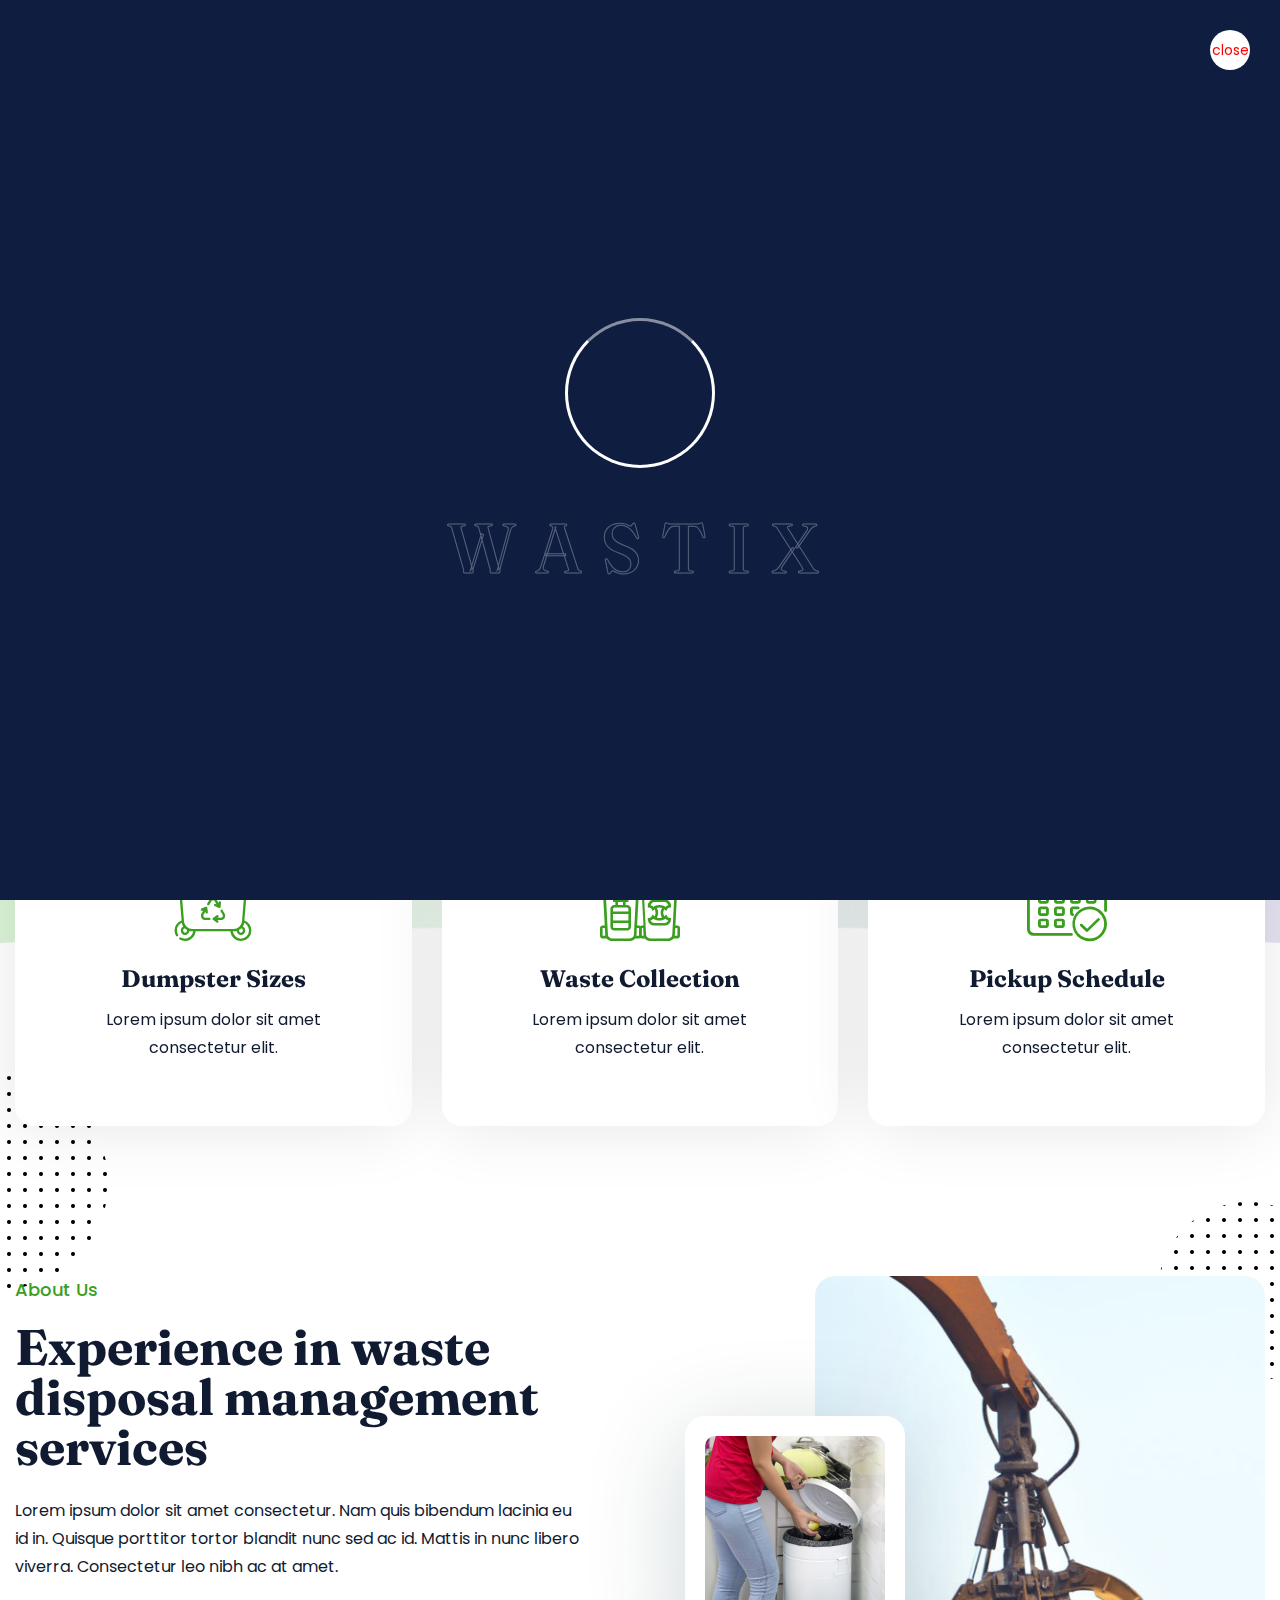
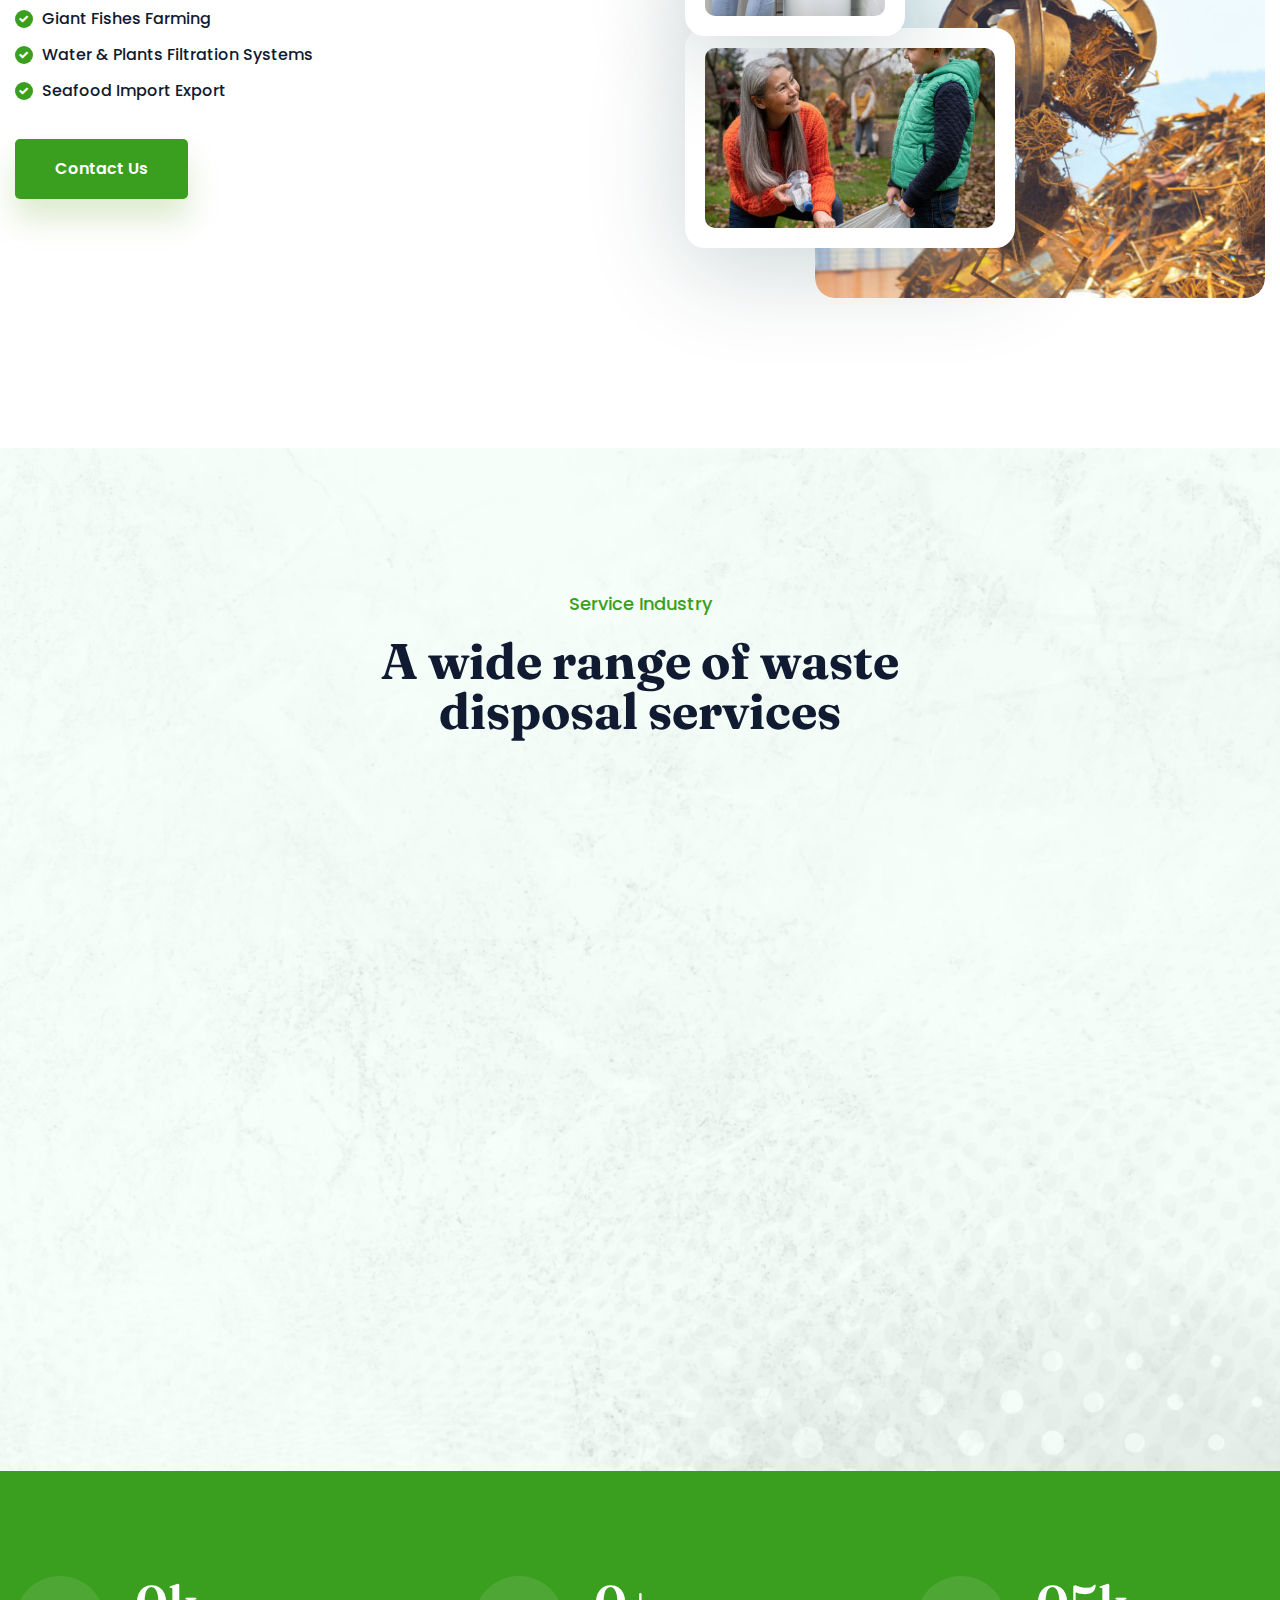
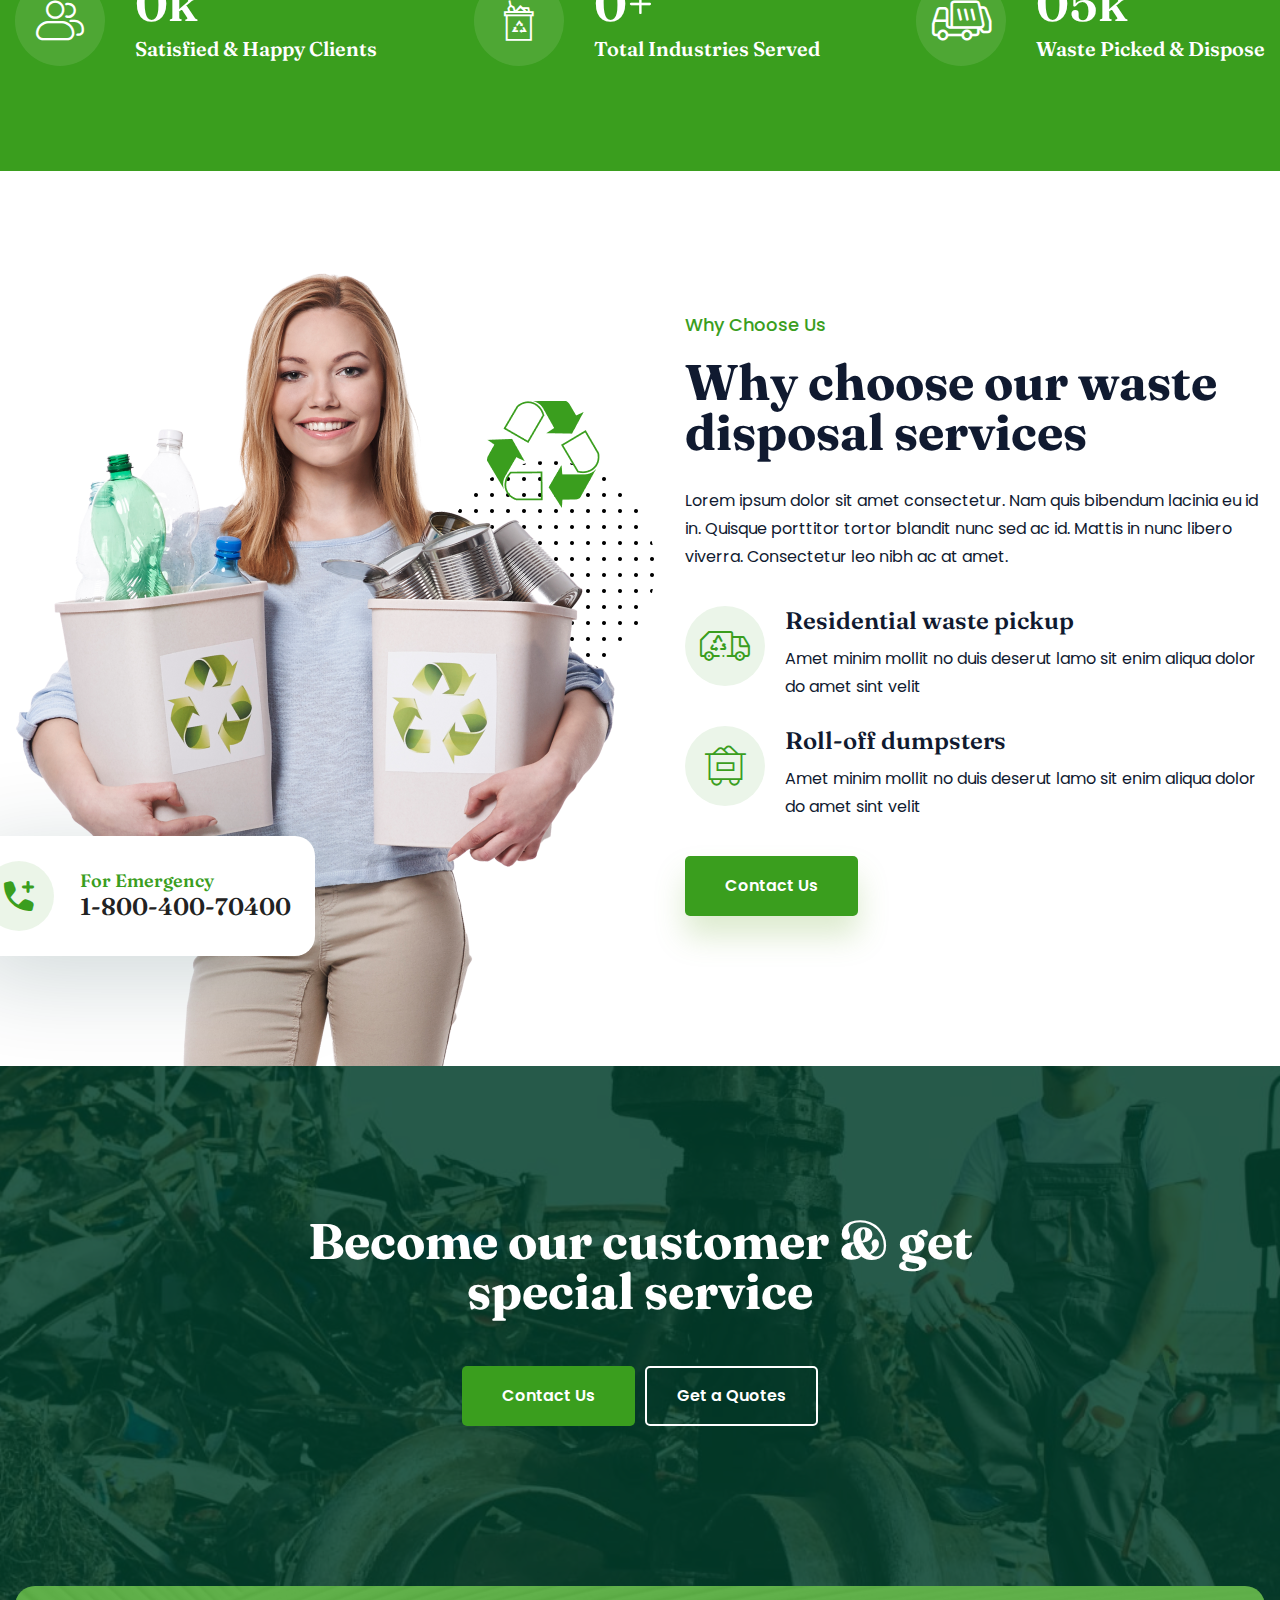
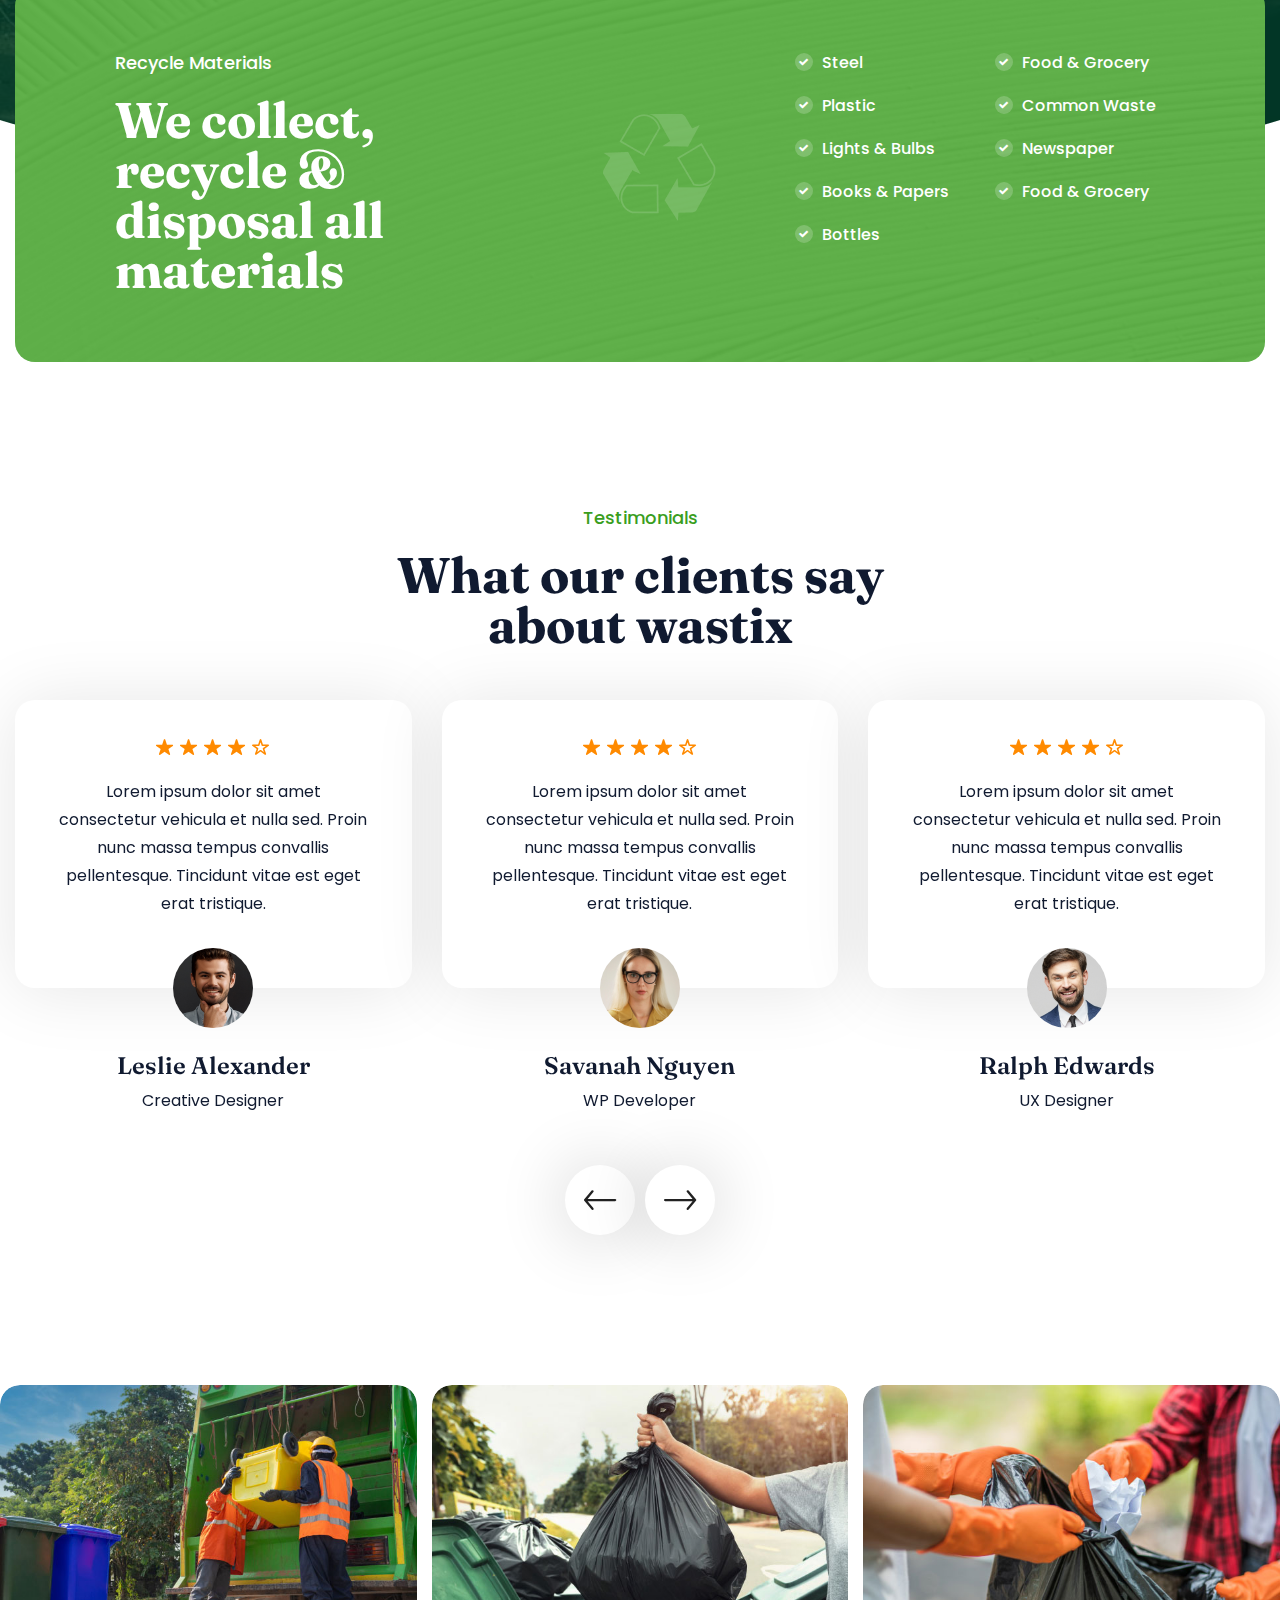
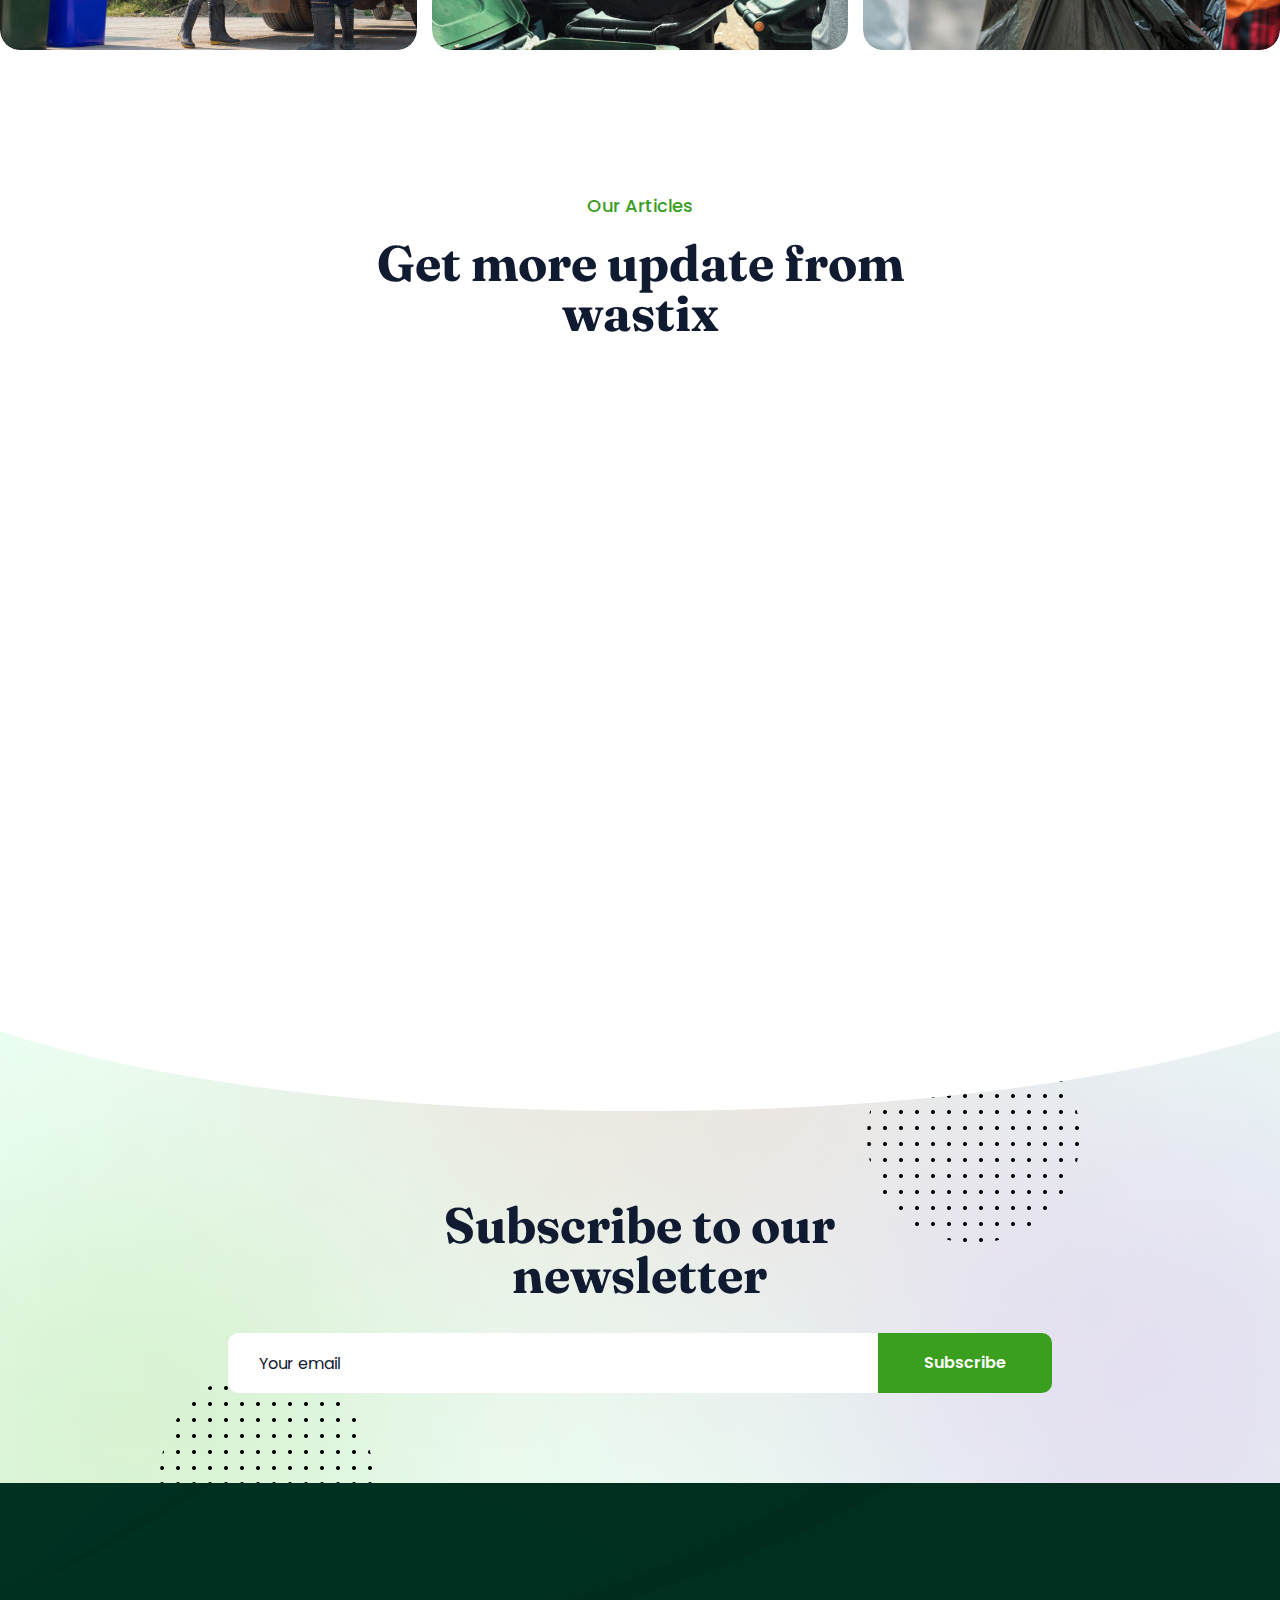
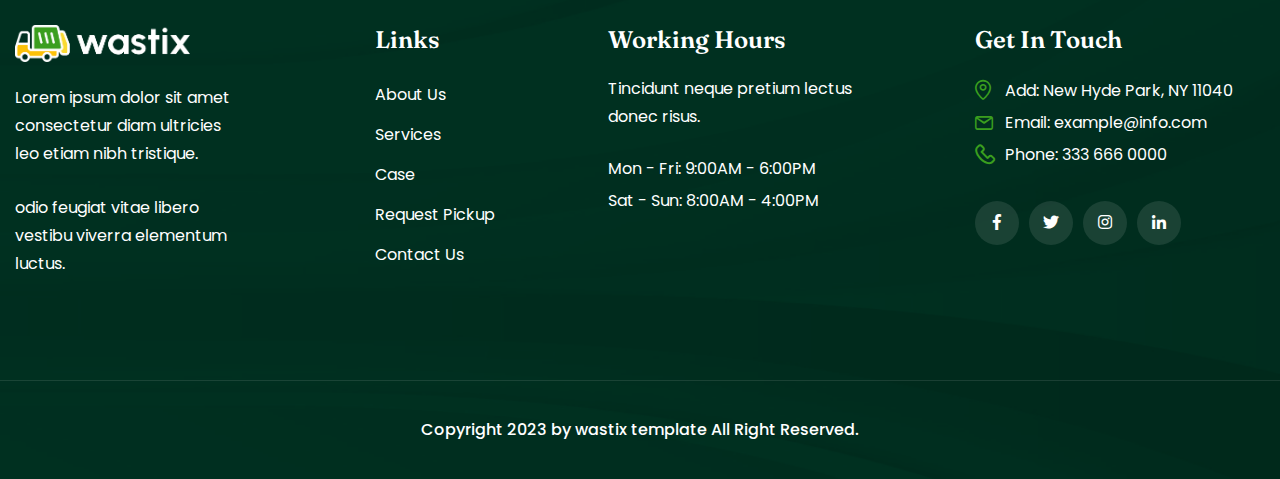
==== index.html @ 206dbb16 "first commit" ====
<!DOCTYPE html><html lang="en"><head>
<meta charset="utf-8">
<meta http-equiv="X-UA-Compatible" content="IE=edge">
<meta name="viewport" content="width=device-width, initial-scale=1.0, maximum-scale=1.0, user-scalable=0">

<title>Wastix - HTML 5 Template Preview</title>

<!-- Fav Icon -->
<link rel="icon" href="favicon.ico" type="image/x-icon">

<!-- Google Fonts -->
<link href="https://fonts.googleapis.com/css2?family=Fraunces:ital,opsz,wght@0,9..144,300;0,9..144,400;0,9..144,500;0,9..144,600;0,9..144,700;0,9..144,800;0,9..144,900;1,9..144,300;1,9..144,400;1,9..144,500;1,9..144,600;1,9..144,700;1,9..144,800;1,9..144,900&amp;display=swap" rel="stylesheet">
<link href="https://fonts.googleapis.com/css2?family=Poppins:ital,wght@0,300;0,400;0,500;0,600;0,700;0,800;0,900;1,300;1,400;1,500;1,600;1,700;1,800;1,900&amp;display=swap" rel="stylesheet">

<!-- Stylesheets -->
<link href="css/font-awesome-all.css" rel="stylesheet">
<link href="css/flaticon.css" rel="stylesheet">
<link href="css/owl.css" rel="stylesheet">
<link href="css/bootstrap.css" rel="stylesheet">
<link href="css/jquery.fancybox.min.css" rel="stylesheet">
<link href="css/animate.css" rel="stylesheet">
<link href="css/nice-select.css" rel="stylesheet">
<link href="css/elpath.css" rel="stylesheet">
<link href="css/theme-color.css" id="jssDefault" rel="stylesheet">
<link href="css/switcher-style.css" rel="stylesheet">
<link href="css/rtl.css" rel="stylesheet">
<link href="css/style.css" rel="stylesheet">
<link href="css/banner.css" rel="stylesheet">
<link href="css/feature.css" rel="stylesheet">
<link href="css/about.css" rel="stylesheet">
<link href="css/service.css" rel="stylesheet">
<link href="css/funfact.css" rel="stylesheet">
<link href="css/chooseus.css" rel="stylesheet">
<link href="css/cta.css" rel="stylesheet">
<link href="css/materials.css" rel="stylesheet">
<link href="css/testimonial.css" rel="stylesheet">
<link href="css/project.css" rel="stylesheet">
<link href="css/news.css" rel="stylesheet">
<link href="css/subscribe.css" rel="stylesheet">
<link href="css/responsive.css" rel="stylesheet">

</head>


<!-- page wrapper -->
<body>

    <div class="boxed_wrapper ltr">


        <!-- preloader -->
        <div class="loader-wrap">
            <div class="preloader">
                <div class="preloader-close">close</div>
                <div id="handle-preloader" class="handle-preloader">
                    <div class="animation-preloader">
                        <div class="spinner"></div>
                        <div class="txt-loading">
                            <span data-text-preloader="w" class="letters-loading">
                                w
                            </span>
                            <span data-text-preloader="a" class="letters-loading">
                                a
                            </span>
                            <span data-text-preloader="s" class="letters-loading">
                                s
                            </span>
                            <span data-text-preloader="t" class="letters-loading">
                                t
                            </span>
                            <span data-text-preloader="i" class="letters-loading">
                                i
                            </span>
                            <span data-text-preloader="x" class="letters-loading">
                                x
                            </span>
                        </div>
                    </div>  
                </div>
            </div>
        </div>
        <!-- preloader end -->


        <!-- page-direction -->
        <div class="page_direction">
            <div class="demo-rtl direction_switch"><button class="rtl">RTL</button></div>
            <div class="demo-ltr direction_switch"><button class="ltr">LTR</button></div>
        </div>
        <!-- page-direction end -->


        <!-- switcher menu -->
        <div class="switcher">
            <div class="switch_btn">
                <button><i class="fas fa-palette"></i></button>
            </div>
            <div class="switch_menu">
                <!-- color changer -->
                <div class="switcher_container">
                    <ul id="styleOptions" title="switch styling">
                        <li>
                            <a href="javascript: void(0)" data-theme="theme-color" class="theme-color"></a>
                        </li>
                        <li>
                            <a href="javascript: void(0)" data-theme="pink" class="pink-color"></a>
                        </li>
                        <li>
                            <a href="javascript: void(0)" data-theme="violet" class="violet-color"></a>
                        </li>
                        <li>
                            <a href="javascript: void(0)" data-theme="crimson" class="crimson-color"></a>
                        </li>
                        <li>
                            <a href="javascript: void(0)" data-theme="orange" class="orange-color"></a>
                        </li>
                    </ul>
                </div> 
            </div>
        </div>
        <!-- end switcher menu -->


        <!--Search Popup-->
        <div id="search-popup" class="search-popup">
            <div class="popup-inner">
                <div class="upper-box clearfix">
                    <figure class="logo-box pull-left"><a href="index.html"><img src="images/logo.png" alt=""></a></figure>
                    <div class="close-search pull-right"><span class="far fa-times"></span></div>
                </div>
                <div class="overlay-layer"></div>
                <div class="auto-container">
                    <div class="search-form">
                        <form method="post" action="index.html">
                            <div class="form-group">
                                <fieldset>
                                    <input type="search" class="form-control" name="search-input" value="" placeholder="Type your keyword and hit" required="">
                                    <button type="submit"><i class="far fa-search"></i></button>
                                </fieldset>
                            </div>
                        </form>
                    </div>
                </div>
            </div>
        </div>


        <!-- main header -->
        <header class="main-header">
            <!-- header-top -->
            <div class="header-top">
                <div class="top-inner">
                    <div class="top-left">
                        <ul class="info-list clearfix">
                            <li><i class="icon-1"></i>Open Hours: <span>Mon-Fri 8:00 am-6:00 pm</span></li>
                            <li><i class="icon-2"></i>Email: <a href="mailto:info@example.com">info@example.com</a></li>
                            <li><i class="icon-3"></i>Address: <span>8302 Preston Rd. Maine 9380</span></li>
                        </ul>
                    </div>
                    <div class="top-right">
                        <div class="login-box"><a href="index.html">Login</a></div>
                        <ul class="social-links clearfix">
                            <li><a href="index.html"><i class="fab fa-facebook-f"></i></a></li>
                            <li><a href="index.html"><i class="fab fa-twitter"></i></a></li>
                            <li><a href="index.html"><i class="fab fa-linkedin-in"></i></a></li>
                        </ul>
                    </div>
                </div>
            </div>
            <!-- header-lower -->
            <div class="header-lower">
                <div class="outer-box">
                    <div class="logo-box">
                        <figure class="logo"><a href="index.html"><img src="images/logo.png" alt=""></a></figure>
                    </div>
                    <div class="menu-area">
                        <!--Mobile Navigation Toggler-->
                        <div class="mobile-nav-toggler">
                            <i class="icon-bar"></i>
                            <i class="icon-bar"></i>
                            <i class="icon-bar"></i>
                        </div>
                        <nav class="main-menu navbar-expand-md navbar-light clearfix">
                            <div class="collapse navbar-collapse show clearfix" id="navbarSupportedContent">
                                <ul class="navigation clearfix">
                                    <li class="current dropdown"><a href="index.html">Home</a>
                                        <ul>
                                            <li><a href="index.html">Home Page One</a></li>
                                            <li><a href="index-2.html">Home Page Two</a></li>
                                            <li><a href="index-3.html">Home Page Three</a></li>
                                            <li><a href="index-onepage.html">OnePage Home</a></li>
                                            <li class="dropdown"><a href="index.html">Header Style</a>
                                                <ul>
                                                    <li><a href="index.html">Header Style 01</a></li>
                                                    <li><a href="index-3.html">Header Style 02</a></li>
                                                </ul>
                                            </li>
                                        </ul>
                                    </li> 
                                    <li class="dropdown"><a href="index.html">Services</a>
                                        <ul>
                                            <li><a href="service.html">Our Services</a></li>
                                            <li><a href="service-details.html">Garbage pickup</a></li>
                                            <li><a href="service-details-2.html">Dumpster rental</a></li>
                                            <li><a href="service-details-3.html">Waste collection</a></li>
                                            <li><a href="service-details-4.html">Recycling service</a></li>
                                            <li><a href="service-details-5.html">Residential service</a></li>
                                            <li><a href="service-details-6.html">Roll-Off dumpster</a></li>
                                        </ul>
                                    </li> 
                                    <li class="dropdown"><a href="index.html">Pages</a>
                                        <ul>
                                            <li class="dropdown"><a href="index.html">Team</a>
                                                <ul>
                                                    <li><a href="team.html">Team Page</a></li>
                                                    <li><a href="team-details.html">Team Details</a></li>
                                                </ul>
                                            </li>
                                            <li><a href="about.html">About Us</a></li>
                                            <li><a href="testimonial.html">Testimonials</a></li>
                                            <li><a href="pricing.html">Pricing Table</a></li>
                                            <li><a href="faq.html">Faq's</a></li>
                                            <li><a href="error.html">Error Page</a></li>
                                        </ul>
                                    </li> 
                                    <li class="dropdown"><a href="index.html">Projects</a>
                                        <ul>
                                            <li><a href="project.html">Project 1</a></li>
                                            <li><a href="project-2.html">Project 2</a></li>
                                            <li><a href="project-details.html">Project Details</a></li>
                                        </ul>
                                    </li>
                                    <li class="dropdown"><a href="index.html">Blog</a>
                                        <ul>
                                            <li><a href="blog.html">Blog Grid</a></li>
                                            <li><a href="blog-2.html">Blog Classic</a></li>
                                            <li><a href="blog-details.html">Blog Details</a></li>
                                        </ul>
                                    </li>  
                                    <li><a href="contact.html">Contact</a></li> 
                                </ul>
                            </div>
                        </nav>
                        <ul class="menu-right-content">
                            <li class="support-box">
                                <i class="icon-4"></i>
                                <a href="tel:2395432170108">(239)-543-217-0108</a>
                            </li>
                            <li class="search-box-outer search-toggler">
                                <i class="icon-5"></i>
                            </li>
                            <li class="btn-box">
                                <a href="index.html" class="theme-btn btn-one"><span>Request A Pickup</span></a>
                            </li>
                        </ul>
                    </div>
                </div>
            </div>

            <!--sticky Header-->
            <div class="sticky-header">
                <div class="outer-container">
                    <div class="outer-box">
                        <div class="logo-box">
                            <figure class="logo"><a href="index.html"><img src="images/logo.png" alt=""></a></figure>
                        </div>
                        <div class="menu-area">
                            <nav class="main-menu clearfix">
                                <!--Keep This Empty / Menu will come through Javascript-->
                            </nav>
                            <ul class="menu-right-content">
                                <li class="support-box">
                                    <i class="icon-4"></i>
                                    <a href="tel:2395432170108">(239)-543-217-0108</a>
                                </li>
                                <li class="search-box-outer search-toggler">
                                    <i class="icon-5"></i>
                                </li>
                                <li class="btn-box">
                                    <a href="index.html" class="theme-btn btn-one"><span>Request A Pickup</span></a>
                                </li>
                            </ul>
                        </div>
                    </div>
                </div>
            </div>
        </header>
        <!-- main-header end -->

        <!-- Mobile Menu  -->
        <div class="mobile-menu">
            <div class="menu-backdrop"></div>
            <div class="close-btn"><i class="fas fa-times"></i></div>
            
            <nav class="menu-box">
                <div class="nav-logo"><a href="index.html"><img src="images/logo-2.png" alt="" title=""></a></div>
                <div class="menu-outer"><!--Here Menu Will Come Automatically Via Javascript / Same Menu as in Header--></div>
                <div class="contact-info">
                    <h4>Contact Info</h4>
                    <ul>
                        <li>Chicago 12, Melborne City, USA</li>
                        <li><a href="tel:+8801682648101">+88 01682648101</a></li>
                        <li><a href="mailto:info@example.com">info@example.com</a></li>
                    </ul>
                </div>
                <div class="social-links">
                    <ul class="clearfix">
                        <li><a href="index.html"><span class="fab fa-twitter"></span></a></li>
                        <li><a href="index.html"><span class="fab fa-facebook-square"></span></a></li>
                        <li><a href="index.html"><span class="fab fa-pinterest-p"></span></a></li>
                        <li><a href="index.html"><span class="fab fa-instagram"></span></a></li>
                        <li><a href="index.html"><span class="fab fa-youtube"></span></a></li>
                    </ul>
                </div>
            </nav>
        </div><!-- End Mobile Menu -->


        <!-- banner-section -->
        <section class="banner-section p_relative">
            <div class="pattern-layer" style="background-image: url(images/shape-1.png);"></div>
            <div class="banner-carousel owl-theme owl-carousel owl-dots-none">
                <div class="slide-item p_relative">
                    <div class="shape">
                        <div class="shape-1" style="background-image: url(images/shape-3.png);"></div>
                        <div class="shape-2 float-bob-y" style="background-image: url(images/shape-4.png);"></div>
                        <div class="shape-3 rotate-me" style="background-image: url(images/shape-5.png);"></div>
                    </div>
                    <div class="auto-container">
                        <div class="row align-items-center">
                            <div class="col-lg-6 col-md-12 col-sm-12 content-column">
                                <div class="content-box p_relative d_block z_5">
                                    <span class="title-text p_relative d_block">Waste Pickup</span>
                                    <h2 class="p_relative d_block">Your waste pickup solutions</h2>
                                    <p class="p_relative d_block">Lorem ipsum dolor sit amet, consectetur adipiscing elit Turpis ridiculus tellus.</p>
                                    <div class="btn-box">
                                        <a href="index.html" class="theme-btn btn-one"><span>Read More</span></a>
                                    </div>
                                </div>
                            </div>
                            <div class="col-lg-6 col-md-12 col-sm-12 image-column">
                                <div class="image-box p_relative">
                                    <div class="image-shape-1" style="background-image: url(images/shape-2.png);"></div>
                                    <figure class="image clearfix"><img src="images/banner-img-1.png" alt=""></figure>
                                </div>
                            </div>
                        </div> 
                    </div>
                </div>
                <div class="slide-item p_relative">
                    <div class="shape">
                        <div class="shape-1" style="background-image: url(images/shape-3.png);"></div>
                        <div class="shape-2 float-bob-y" style="background-image: url(images/shape-4.png);"></div>
                        <div class="shape-3 rotate-me" style="background-image: url(images/shape-5.png);"></div>
                    </div>
                    <div class="auto-container">
                        <div class="row align-items-center">
                            <div class="col-lg-6 col-md-12 col-sm-12 content-column">
                                <div class="content-box p_relative d_block z_5">
                                    <span class="title-text p_relative d_block">Waste Pickup</span>
                                    <h2 class="p_relative d_block">Your waste pickup solutions</h2>
                                    <p class="p_relative d_block">Lorem ipsum dolor sit amet, consectetur adipiscing elit Turpis ridiculus tellus.</p>
                                    <div class="btn-box">
                                        <a href="index.html" class="theme-btn btn-one"><span>Read More</span></a>
                                    </div>
                                </div>
                            </div>
                            <div class="col-lg-6 col-md-12 col-sm-12 image-column">
                                <div class="image-box p_relative">
                                    <div class="image-shape-2" style="background-image: url(images/shape-2.png);"></div>
                                    <figure class="image clearfix"><img src="images/banner-img-2.png" alt=""></figure>
                                </div>
                            </div>
                        </div> 
                    </div>
                </div>
                <div class="slide-item p_relative">
                    <div class="shape">
                        <div class="shape-1" style="background-image: url(images/shape-3.png);"></div>
                        <div class="shape-2 float-bob-y" style="background-image: url(images/shape-4.png);"></div>
                        <div class="shape-3 rotate-me" style="background-image: url(images/shape-5.png);"></div>
                    </div>
                    <div class="auto-container">
                        <div class="row align-items-center">
                            <div class="col-lg-6 col-md-12 col-sm-12 content-column">
                                <div class="content-box p_relative d_block z_5">
                                    <span class="title-text p_relative d_block">Waste Pickup</span>
                                    <h2 class="p_relative d_block">Your waste pickup solutions</h2>
                                    <p class="p_relative d_block">Lorem ipsum dolor sit amet, consectetur adipiscing elit Turpis ridiculus tellus.</p>
                                    <div class="btn-box">
                                        <a href="index.html" class="theme-btn btn-one"><span>Read More</span></a>
                                    </div>
                                </div>
                            </div>
                            <div class="col-lg-6 col-md-12 col-sm-12 image-column">
                                <div class="image-box p_relative">
                                    <div class="image-shape-1" style="background-image: url(images/shape-2.png);"></div>
                                    <figure class="image clearfix"><img src="images/banner-img-1.png" alt=""></figure>
                                </div>
                            </div>
                        </div> 
                    </div>
                </div>
                <div class="slide-item p_relative">
                    <div class="shape">
                        <div class="shape-1" style="background-image: url(images/shape-3.png);"></div>
                        <div class="shape-2 float-bob-y" style="background-image: url(images/shape-4.png);"></div>
                        <div class="shape-3 rotate-me" style="background-image: url(images/shape-5.png);"></div>
                    </div>
                    <div class="auto-container">
                        <div class="row align-items-center">
                            <div class="col-lg-6 col-md-12 col-sm-12 content-column">
                                <div class="content-box p_relative d_block z_5">
                                    <span class="title-text p_relative d_block">Waste Pickup</span>
                                    <h2 class="p_relative d_block">Your waste pickup solutions</h2>
                                    <p class="p_relative d_block">Lorem ipsum dolor sit amet, consectetur adipiscing elit Turpis ridiculus tellus.</p>
                                    <div class="btn-box">
                                        <a href="index.html" class="theme-btn btn-one"><span>Read More</span></a>
                                    </div>
                                </div>
                            </div>
                            <div class="col-lg-6 col-md-12 col-sm-12 image-column">
                                <div class="image-box p_relative">
                                    <div class="image-shape-2" style="background-image: url(images/shape-2.png);"></div>
                                    <figure class="image clearfix"><img src="images/banner-img-2.png" alt=""></figure>
                                </div>
                            </div>
                        </div> 
                    </div>
                </div>
            </div>
        </section>
        <!-- banner-section end -->


        <!-- feature-section -->
        <section class="feature-section centred">
            <div class="auto-container">
                <div class="inner-container">
                    <div class="row clearfix">
                        <div class="col-lg-4 col-md-6 col-sm-12 feature-block">
                            <div class="feature-block-one wow fadeInUp animated" data-wow-delay="00ms" data-wow-duration="1500ms">
                                <div class="inner-box">
                                    <div class="shape" style="background-image: url(images/shape-6.png);"></div>
                                    <div class="icon-box"><i class="icon-8"></i></div>
                                    <h3><a href="index.html">Dumpster Sizes</a></h3>
                                    <p>Lorem ipsum dolor sit amet consectetur elit.</p>
                                </div>
                            </div>
                        </div>
                        <div class="col-lg-4 col-md-6 col-sm-12 feature-block">
                            <div class="feature-block-one wow fadeInUp animated" data-wow-delay="300ms" data-wow-duration="1500ms">
                                <div class="inner-box">
                                    <div class="shape" style="background-image: url(images/shape-6.png);"></div>
                                    <div class="icon-box"><i class="icon-9"></i></div>
                                    <h3><a href="index.html">Waste Collection</a></h3>
                                    <p>Lorem ipsum dolor sit amet consectetur elit.</p>
                                </div>
                            </div>
                        </div>
                        <div class="col-lg-4 col-md-6 col-sm-12 feature-block">
                            <div class="feature-block-one wow fadeInUp animated" data-wow-delay="600ms" data-wow-duration="1500ms">
                                <div class="inner-box">
                                    <div class="shape" style="background-image: url(images/shape-6.png);"></div>
                                    <div class="icon-box"><i class="icon-10"></i></div>
                                    <h3><a href="index.html">Pickup Schedule</a></h3>
                                    <p>Lorem ipsum dolor sit amet consectetur elit.</p>
                                </div>
                            </div>
                        </div>
                    </div>
                </div>
            </div>
        </section>
        <!-- feature-section end -->


        <!-- about-section -->
        <section class="about-section">
            <div class="pattern-layer" style="background-image: url(images/shape-2.png);"></div>
            <div class="auto-container">
                <div class="row clearfix">
                    <div class="col-lg-6 col-md-12 col-sm-12 content-column">
                        <div class="content_block_one">
                            <div class="content-box mr_40">
                                <div class="sec-title mb_25">
                                    <span class="sub-title">About Us</span>
                                    <h2>Experience in waste disposal management services</h2>
                                </div>
                                <p>Lorem ipsum dolor sit amet consectetur. Nam quis bibendum lacinia eu id in. Quisque porttitor tortor blandit nunc sed ac id. Mattis in nunc libero viverra. Consectetur leo nibh ac at amet.</p>
                                <ul class="list-style-one mb_35 clearfix">
                                    <li>Giant Fishes Farming</li>
                                    <li>Water &amp; Plants Filtration Systems</li>
                                    <li>Seafood Import Export</li>
                                </ul>
                                <div class="btn-box">
                                    <a href="contact.html" class="theme-btn btn-one shadow"><span>Contact Us</span></a>
                                </div>
                            </div>
                        </div>
                    </div>
                    <div class="col-lg-6 col-md-12 col-sm-12 image-column">
                        <div class="image_block_one">
                            <div class="image-box pl_130 ml_30">
                                <div class="image-shape"><img src="images/shape-3.png" alt=""></div>
                                <figure class="image image-1"><img src="images/about-1.jpg" alt=""></figure>
                                <figure class="image image-2"><img src="images/about-2.jpg" alt=""></figure>
                                <figure class="image image-3"><img src="images/about-3.jpg" alt=""></figure>
                            </div>
                        </div>
                    </div>
                </div>
            </div>
        </section>
        <!-- about-section end -->


        <!-- service-section -->
        <section class="service-section sec-pad centred bg-color-1">
            <div class="pattern-layer" style="background-image: url(images/shape-7.png);"></div>
            <div class="auto-container">
                <div class="sec-title mb_50">
                    <span class="sub-title">Service Industry</span>
                    <h2>A wide range of waste <br>disposal services</h2>
                </div>
                <div class="row clearfix">
                    <div class="col-lg-4 col-md-6 col-sm-12 service-block">
                        <div class="service-block-one mb_35 wow fadeInUp animated" data-wow-delay="00ms" data-wow-duration="1500ms">
                            <div class="inner-box">
                                <figure class="image-box"><a href="service-details.html"><img src="images/service-1.jpg" alt=""></a></figure>
                                <div class="lower-content">
                                    <div class="icon-box">
                                        <div class="icon-bg" style="background-image: url(images/icon-bg-1.png);"></div>
                                        <div class="icon"><i class="icon-12"></i></div>
                                    </div>
                                    <h3><a href="service-details.html">Garbage Pickup</a></h3>
                                    <p>Lorem ipsum dolor sit amet consectur Dolor nunc tincidun tempor dignisime faucibus molestie.</p>
                                    <div class="link">
                                        <a href="service-details.html"><i class="icon-7"></i></a>
                                    </div>
                                </div>
                            </div>
                        </div>
                    </div>
                    <div class="col-lg-4 col-md-6 col-sm-12 service-block">
                        <div class="service-block-one mb_35 wow fadeInUp animated" data-wow-delay="300ms" data-wow-duration="1500ms">
                            <div class="inner-box">
                                <figure class="image-box"><a href="service-details-2.html"><img src="images/service-2.jpg" alt=""></a></figure>
                                <div class="lower-content">
                                    <div class="icon-box">
                                        <div class="icon-bg" style="background-image: url(images/icon-bg-1.png);"></div>
                                        <div class="icon"><i class="icon-13"></i></div>
                                    </div>
                                    <h3><a href="service-details-2.html">Dumpster Rental</a></h3>
                                    <p>Lorem ipsum dolor sit amet consectur Dolor nunc tincidun tempor dignisime faucibus molestie.</p>
                                    <div class="link">
                                        <a href="service-details-2.html"><i class="icon-7"></i></a>
                                    </div>
                                </div>
                            </div>
                        </div>
                    </div>
                    <div class="col-lg-4 col-md-6 col-sm-12 service-block">
                        <div class="service-block-one mb_35 wow fadeInUp animated" data-wow-delay="600ms" data-wow-duration="1500ms">
                            <div class="inner-box">
                                <figure class="image-box"><a href="service-details-3.html"><img src="images/service-3.jpg" alt=""></a></figure>
                                <div class="lower-content">
                                    <div class="icon-box">
                                        <div class="icon-bg" style="background-image: url(images/icon-bg-1.png);"></div>
                                        <div class="icon"><i class="icon-14"></i></div>
                                    </div>
                                    <h3><a href="service-details-3.html">Waste Collection</a></h3>
                                    <p>Lorem ipsum dolor sit amet consectur Dolor nunc tincidun tempor dignisime faucibus molestie.</p>
                                    <div class="link">
                                        <a href="service-details-3.html"><i class="icon-7"></i></a>
                                    </div>
                                </div>
                            </div>
                        </div>
                    </div>
                </div>
            </div>
        </section>
        <!-- service-section end -->


        <!-- funfact-section -->
        <section class="funfact-section">
            <div class="auto-container">
                <div class="inner-container">
                    <div class="funfact-block-one">
                        <div class="inner-box">
                            <div class="icon-box"><i class="icon-15"></i></div>
                            <div class="count-outer count-box">
                                <span class="count-text" data-speed="1500" data-stop="20">0</span><span>k</span>
                            </div>
                            <h4>Satisfied &amp; Happy Clients</h4>
                        </div>
                    </div>
                    <div class="funfact-block-one">
                        <div class="inner-box">
                            <div class="icon-box"><i class="icon-16"></i></div>
                            <div class="count-outer count-box">
                                <span class="count-text" data-speed="1500" data-stop="80">0</span><span>+</span>
                            </div>
                            <h4>Total Industries Served</h4>
                        </div>
                    </div>
                    <div class="funfact-block-one">
                        <div class="inner-box">
                            <div class="icon-box"><i class="icon-17"></i></div>
                            <div class="count-outer count-box">
                                <span class="count-text" data-speed="1500" data-stop="20">0</span><span>5k</span>
                            </div>
                            <h4>Waste Picked &amp; Dispose</h4>
                        </div>
                    </div>
                </div>
            </div>
        </section>
        <!-- funfact-section end -->


        <!-- chooseus-section -->
        <section class="chooseus-section pt_100">
            <div class="auto-container">
                <div class="row clearfix">
                    <div class="col-lg-6 col-md-12 col-sm-12 image-column">
                        <div class="image_block_two">
                            <div class="image-box">
                                <figure class="image"><img src="images/chooseus-1.png" alt=""></figure>
                                <div class="support-box">
                                    <div class="icon-box"><i class="icon-18"></i></div>
                                    <h5>For Emergency</h5>
                                    <h3><a href="tel:180040070400">1-800-400-70400</a></h3>
                                </div>
                                <div class="image-shape">
                                    <div class="shape-1" style="background-image: url(images/shape-2.png);"></div>
                                    <div class="shape-2 rotate-me" style="background-image: url(images/shape-8.png);"></div>
                                </div>
                            </div>
                        </div>
                    </div>
                    <div class="col-lg-6 col-md-12 col-sm-12 content-column">
                        <div class="content_block_two">
                            <div class="content-box pt_40 pb_150 ml_30">
                                <div class="sec-title mb_30">
                                    <span class="sub-title">Why Choose Us</span>
                                    <h2>Why choose our waste disposal services</h2>
                                </div>
                                <div class="text-box mb_35">
                                    <p>Lorem ipsum dolor sit amet consectetur. Nam quis bibendum lacinia eu id in. Quisque porttitor tortor blandit nunc sed ac id. Mattis in nunc libero viverra. Consectetur leo nibh ac at amet.</p>
                                </div>
                                <div class="inner-box mb_35">
                                    <div class="single-item">
                                        <div class="icon-box"><i class="icon-19"></i></div>
                                        <h3>Residential waste pickup</h3>
                                        <p>Amet minim mollit no duis deserut lamo sit enim aliqua dolor do amet sint velit</p>
                                    </div>
                                    <div class="single-item">
                                        <div class="icon-box"><i class="icon-20"></i></div>
                                        <h3>Roll-off dumpsters</h3>
                                        <p>Amet minim mollit no duis deserut lamo sit enim aliqua dolor do amet sint velit</p>
                                    </div>
                                </div>
                                <div class="btn-box">
                                    <a href="contact.html" class="theme-btn btn-one shadow"><span>Contact Us</span></a>
                                </div>
                            </div>
                        </div>
                    </div>
                </div>
            </div>
        </section>
        <!-- chooseus-section end -->


        <!-- cta-section -->
        <section class="cta-section centred p_relative">
            <div class="bg-layer parallax-bg" data-parallax="{" y":="" 100}"="" style="background-image: url(images/cta-bg.jpg);"></div>
            <div class="pattern-layer" style="background-image: url(images/shape-11.png);"></div>
            <div class="auto-container">
                <div class="inner-box">
                    <h2>Become our customer &amp; get <br>special service</h2>
                    <div class="btn-box">
                        <a href="contact.html" class="theme-btn btn-one"><span>Contact Us</span></a>
                        <a href="index.html" class="theme-btn btn-two"><span>Get a Quotes</span></a>
                    </div>
                </div>
            </div>
        </section>
        <!-- cta-section end -->


        <!-- materials-section -->
        <section class="materials-section">
            <div class="auto-container">
                <div class="inner-container">
                    <div class="shape">
                        <div class="shape-1" style="background-image: url(images/shape-9.png);"></div>
                        <div class="shape-2 rotate-me" style="background-image: url(images/shape-10.png);"></div>
                    </div>
                    <div class="row clearfix">
                        <div class="col-lg-6 col-md-12 col-sm-12 title-column">
                            <div class="sec-title light pr_90">
                                <span class="sub-title">Recycle Materials</span>
                                <h2>We collect, recycle &amp; disposal all materials</h2>
                            </div>
                        </div>
                        <div class="col-lg-6 col-md-12 col-sm-12 list-column">
                            <div class="list-inner pl_140">
                                <div class="row clearfix">
                                    <div class="col-lg-6 col-md-6 col-sm-12">
                                        <ul class="list-style-one clearfix">
                                            <li>Steel</li>
                                            <li>Plastic</li>
                                            <li>Lights &amp; Bulbs</li>
                                            <li>Books &amp; Papers</li>
                                            <li>Bottles</li>
                                        </ul>
                                    </div>
                                    <div class="col-lg-6 col-md-6 col-sm-12">
                                        <ul class="list-style-one clearfix">
                                            <li>Food &amp; Grocery</li>
                                            <li>Common Waste</li>
                                            <li>Newspaper</li>
                                            <li>Food &amp; Grocery</li>
                                        </ul>
                                    </div>
                                </div>
                            </div>
                        </div>
                    </div>
                </div>
            </div>
        </section>
        <!-- materials-section end -->


        <!-- testimonial-section -->
        <section class="testimonial-section centred sec-pad">
            <div class="auto-container">
                <div class="sec-title mb_50">
                    <span class="sub-title">Testimonials</span>
                    <h2>What our clients say <br>about wastix</h2>
                </div>
                <div class="three-item-carousel owl-carousel owl-theme owl-dots-none nav-style-one">
                    <div class="testimonial-block-one">
                        <div class="inner-box">
                            <div class="text-box">
                                <ul class="rating clearfix">
                                    <li><i class="icon-21"></i></li>
                                    <li><i class="icon-21"></i></li>
                                    <li><i class="icon-21"></i></li>
                                    <li><i class="icon-21"></i></li>
                                    <li><i class="icon-22"></i></li>
                                </ul>
                                <p>Lorem ipsum dolor sit amet consectetur vehicula et nulla sed. Proin nunc massa tempus convallis pellentesque. Tincidunt vitae est eget erat tristique.</p>
                                <figure class="thumb-box"><img src="images/testimonial-1.png" alt=""></figure>
                            </div>
                            <div class="author-box">
                                <h3>Leslie Alexander</h3>
                                <span class="designation">Creative Designer</span>
                            </div>
                        </div>
                    </div>
                    <div class="testimonial-block-one">
                        <div class="inner-box">
                            <div class="text-box">
                                <ul class="rating clearfix">
                                    <li><i class="icon-21"></i></li>
                                    <li><i class="icon-21"></i></li>
                                    <li><i class="icon-21"></i></li>
                                    <li><i class="icon-21"></i></li>
                                    <li><i class="icon-22"></i></li>
                                </ul>
                                <p>Lorem ipsum dolor sit amet consectetur vehicula et nulla sed. Proin nunc massa tempus convallis pellentesque. Tincidunt vitae est eget erat tristique.</p>
                                <figure class="thumb-box"><img src="images/testimonial-2.png" alt=""></figure>
                            </div>
                            <div class="author-box">
                                <h3>Savanah Nguyen</h3>
                                <span class="designation">WP Developer</span>
                            </div>
                        </div>
                    </div>
                    <div class="testimonial-block-one">
                        <div class="inner-box">
                            <div class="text-box">
                                <ul class="rating clearfix">
                                    <li><i class="icon-21"></i></li>
                                    <li><i class="icon-21"></i></li>
                                    <li><i class="icon-21"></i></li>
                                    <li><i class="icon-21"></i></li>
                                    <li><i class="icon-22"></i></li>
                                </ul>
                                <p>Lorem ipsum dolor sit amet consectetur vehicula et nulla sed. Proin nunc massa tempus convallis pellentesque. Tincidunt vitae est eget erat tristique.</p>
                                <figure class="thumb-box"><img src="images/testimonial-3.png" alt=""></figure>
                            </div>
                            <div class="author-box">
                                <h3>Ralph Edwards</h3>
                                <span class="designation">UX Designer</span>
                            </div>
                        </div>
                    </div>
                </div>
            </div>
        </section>
        <!-- testimonial-section end -->


        <!-- project-section -->
        <section class="project-section">
            <div class="outer-container">
                <div class="project-carousel owl-carousel owl-theme owl-dots-none owl-nav-none">
                    <div class="project-block-one">
                        <div class="inner-box">
                            <figure class="image-box"><img src="images/project-1.jpg" alt=""></figure>
                            <div class="content-box">
                                <div class="view-btn"><a href="assets/images/project/project-1.jpg" class="lightbox-image" data-fancybox="gallery"><i class="icon-23"></i></a></div>
                                <div class="text-box">
                                    <p>Waste Pickup</p>
                                    <h3><a href="project-details.html">Garbage pickup</a></h3>
                                </div>
                            </div>
                        </div>
                    </div>
                    <div class="project-block-one">
                        <div class="inner-box">
                            <figure class="image-box"><img src="images/project-2.jpg" alt=""></figure>
                            <div class="content-box">
                                <div class="view-btn"><a href="assets/images/project/project-2.jpg" class="lightbox-image" data-fancybox="gallery"><i class="icon-23"></i></a></div>
                                <div class="text-box">
                                    <p>Waste Pickup</p>
                                    <h3><a href="project-details.html">Grocery waste removal</a></h3>
                                </div>
                            </div>
                        </div>
                    </div>
                    <div class="project-block-one">
                        <div class="inner-box">
                            <figure class="image-box"><img src="images/project-3.jpg" alt=""></figure>
                            <div class="content-box">
                                <div class="view-btn"><a href="assets/images/project/project-3.jpg" class="lightbox-image" data-fancybox="gallery"><i class="icon-23"></i></a></div>
                                <div class="text-box">
                                    <p>Waste Pickup</p>
                                    <h3><a href="project-details.html">Waste collection</a></h3>
                                </div>
                            </div>
                        </div>
                    </div>
                </div>
            </div>
        </section>
        <!-- project-section end -->


        <!-- news-section -->
        <section class="news-section sec-pad">
            <div class="auto-container">
                <div class="sec-title mb_50 centred">
                    <span class="sub-title">Our Articles</span>
                    <h2>Get more update from <br>wastix</h2>
                </div>
                <div class="row clearfix">
                    <div class="col-lg-4 col-md-6 col-sm-12 news-block">
                        <div class="news-block-one wow fadeInUp animated" data-wow-delay="00ms" data-wow-duration="1500ms">
                            <div class="inner-box">
                                <div class="image-box">
                                    <figure class="image"><a href="blog-details.html"><img src="images/news-1.jpg" alt=""></a></figure>
                                    <div class="post-date"><h3>06 Dec</h3></div>
                                </div>
                                <div class="lower-content">
                                    <ul class="post-info mb_6 clearfix">
                                        <li><i class="icon-24"></i><a href="blog-details.html">Admin</a></li>
                                        <li><i class="icon-25"></i>0 Comnt</li>
                                    </ul>
                                    <h3><a href="blog-details.html">Largest solid waste management company</a></h3>
                                    <p>Lorem ipsum dolor sit amet consectetur. Aliquet amet elementum.</p>
                                    <div class="link"><a href="blog-details.html"><i class="icon-26"></i></a></div>
                                </div>
                            </div>
                        </div>
                    </div>
                    <div class="col-lg-4 col-md-6 col-sm-12 news-block">
                        <div class="news-block-one wow fadeInUp animated" data-wow-delay="300ms" data-wow-duration="1500ms">
                            <div class="inner-box">
                                <div class="image-box">
                                    <figure class="image"><a href="blog-details.html"><img src="images/news-2.jpg" alt=""></a></figure>
                                    <div class="post-date"><h3>05 Dec</h3></div>
                                </div>
                                <div class="lower-content">
                                    <ul class="post-info mb_6 clearfix">
                                        <li><i class="icon-24"></i><a href="blog-details.html">Admin</a></li>
                                        <li><i class="icon-25"></i>4 Comnt</li>
                                    </ul>
                                    <h3><a href="blog-details.html">Approved wastix disposal facility expands capacity</a></h3>
                                    <p>Lorem ipsum dolor sit amet consectetur. Aliquet amet elementum.</p>
                                    <div class="link"><a href="blog-details.html"><i class="icon-26"></i></a></div>
                                </div>
                            </div>
                        </div>
                    </div>
                    <div class="col-lg-4 col-md-6 col-sm-12 news-block">
                        <div class="news-block-one wow fadeInUp animated" data-wow-delay="600ms" data-wow-duration="1500ms">
                            <div class="inner-box">
                                <div class="image-box">
                                    <figure class="image"><a href="blog-details.html"><img src="images/news-3.jpg" alt=""></a></figure>
                                    <div class="post-date"><h3>04 Dec</h3></div>
                                </div>
                                <div class="lower-content">
                                    <ul class="post-info mb_6 clearfix">
                                        <li><i class="icon-24"></i><a href="blog-details.html">Admin</a></li>
                                        <li><i class="icon-25"></i>6 Comnt</li>
                                    </ul>
                                    <h3><a href="blog-details.html">Waste management container or bin for my home?</a></h3>
                                    <p>Lorem ipsum dolor sit amet consectetur. Aliquet amet elementum.</p>
                                    <div class="link"><a href="blog-details.html"><i class="icon-26"></i></a></div>
                                </div>
                            </div>
                        </div>
                    </div>
                </div>
            </div>
        </section>
        <!-- news-section -->


        <!-- subscribe-section -->
        <section class="subscribe-section">
            <div class="pattern-layer">
                <div class="pattern-1" style="background-image: url(images/shape-27.png);"></div>
                <div class="pattern-2" style="background-image: url(images/shape-2.png);"></div>
                <div class="pattern-3" style="background-image: url(images/shape-2.png);"></div>
                <div class="pattern-4" style="background-image: url(images/shape-28.png);"></div>
            </div>
            <div class="auto-container">
                <div class="row clearfix">
                    <div class="col-xl-8 col-lg-12 col-md-12 offset-xl-2 content-column">
                        <div class="content-box">
                            <h2>Subscribe to our <br>newsletter</h2>
                            <div class="form-inner">
                                <form method="post" action="contact.html">
                                    <div class="form-group">
                                        <input type="email" name="email" placeholder="Your email" required="">
                                        <button type="submit">Subscribe</button>
                                    </div>
                                </form>
                            </div>
                        </div>
                    </div>
                </div>
            </div>
        </section>
        <!-- subscribe-section end -->


        <!-- main-footer -->
        <footer class="main-footer">
            <div class="pattern-layer" style="background-image: url(images/shape-13.png);"></div>
            <div class="footer-top">
                <div class="auto-container">
                    <div class="row clearfix">
                        <div class="col-lg-3 col-md-6 col-sm-12 footer-column">
                            <div class="footer-widget logo-widget mr_60">
                                <figure class="footer-logo"><a href="index.html"><img src="images/logo-2.png" alt=""></a></figure>
                                <div class="text-box">
                                    <p>Lorem ipsum dolor sit amet consectetur diam ultricies leo etiam nibh tristique.</p>
                                    <p>odio feugiat vitae libero vestibu viverra elementum luctus.</p>
                                </div>
                            </div>
                        </div>
                        <div class="col-lg-2 col-md-6 col-sm-12 footer-column">
                            <div class="footer-widget links-widget ml_40">
                                <div class="widget-title">
                                    <h3>Links</h3>
                                </div>
                                <div class="widget-content">
                                    <ul class="links-list clearfix">
                                        <li><a href="index.html">About Us</a></li>
                                        <li><a href="index.html">Services</a></li>
                                        <li><a href="index.html">Case</a></li>
                                        <li><a href="index.html">Request Pickup</a></li>
                                        <li><a href="index.html">Contact Us</a></li>
                                    </ul>
                                </div>
                            </div>
                        </div>
                        <div class="col-lg-4 col-md-6 col-sm-12 footer-column">
                            <div class="footer-widget schedule-widget ml_60 mr_70">
                                <div class="widget-title">
                                    <h3>Working Hours</h3>
                                </div>
                                <div class="widget-content">
                                    <p>Tincidunt neque pretium lectus donec risus.</p>
                                    <ul class="schedule-list clearfix">
                                        <li>Mon - Fri: 9:00AM - 6:00PM</li>
                                        <li>Sat - Sun: 8:00AM - 4:00PM</li>
                                    </ul>
                                </div>
                            </div>
                        </div>
                        <div class="col-lg-3 col-md-6 col-sm-12 footer-column">
                            <div class="footer-widget contact-widget">
                                <div class="widget-title">
                                    <h3>Get In Touch</h3>
                                </div>
                                <div class="widget-content">
                                    <ul class="info-list mb_30 clearfix">
                                        <li><i class="icon-3"></i>Add:  New Hyde Park, NY 11040</li>
                                        <li><i class="icon-2"></i>Email:  <a href="mailto:example@info.com">example@info.com</a></li>
                                        <li><i class="icon-4"></i>Phone:  <a href="tel:3336660000">333 666 0000</a></li>
                                    </ul>
                                    <ul class="social-links clearfix">
                                        <li><a href="index-3.html"><i class="fab fa-facebook-f"></i></a></li>
                                        <li><a href="index-3.html"><i class="fab fa-twitter"></i></a></li>
                                        <li><a href="index-3.html"><i class="fab fa-instagram"></i></a></li>
                                        <li><a href="index-3.html"><i class="fab fa-linkedin-in"></i></a></li>
                                    </ul>
                                </div>
                            </div>
                        </div>
                    </div>
                </div>
            </div>
            <div class="footer-bottom centred">
                <div class="auto-container">
                    <div class="copyright">
                        <p>Copyright 2023 by <a href="index.html">wastix</a> template All Right Reserved.</p>
                    </div>
                </div>
            </div>
        </footer>
        <!-- main-footer -->



        <!--Scroll to top-->
        <div class="scroll-to-top">
            <div>
                <div class="scroll-top-inner">
                    <div class="scroll-bar">
                        <div class="bar-inner"></div>
                    </div>
                    <div class="scroll-bar-text">Go To Top</div>
                </div>
            </div>
        </div>
        <!-- Scroll to top end -->
        
    </div>


    <!-- jequery plugins -->
    <script src="js/jquery.js"></script>
    <script src="js/bootstrap.min.js"></script>
    <script src="js/owl.js"></script>
    <script src="js/wow.js"></script>
    <script src="js/validation.js"></script>
    <script src="js/jquery.fancybox.js"></script>
    <script src="js/appear.js"></script>
    <script src="js/isotope.js"></script>
    <script src="js/parallax-scroll.js"></script>
    <script src="js/jquery.nice-select.min.js"></script>
    <script src="js/jQuery.style.switcher.min.js"></script>

    <!-- main-js -->
    <script src="js/script.js"></script>



</body><!-- End of .page_wrapper --></html>
---- css/flaticon.css ----
@font-face {
  font-family: 'icomoon';
  src:  url('../fonts/icomoon.eot');
  src:  url('../fonts/icomoon.eot#iefix') format('embedded-opentype'),
    url('../fonts/icomoon.ttf') format('truetype'),
    url('../fonts/icomoon.woff') format('woff'),
    url('../images/icomoon.svg#icomoon') format('svg');
  font-weight: normal;
  font-style: normal;
  font-display: block;
}

[class^="icon-"], [class*=" icon-"] {
  /* use !important to prevent issues with browser extensions that change fonts */
  font-family: 'icomoon' !important;
  speak: never;
  font-style: normal;
  font-weight: normal;
  font-variant: normal;
  text-transform: none;
  line-height: 1;

  /* Better Font Rendering =========== */
  -webkit-font-smoothing: antialiased;
  -moz-osx-font-smoothing: grayscale;
}

.icon-1:before {
  content: "\e900";
}
.icon-2:before {
  content: "\e901";
}
.icon-3:before {
  content: "\e902";
}
.icon-4:before {
  content: "\e903";
}
.icon-5:before {
  content: "\e904";
}
.icon-6:before {
  content: "\e905";
}
.icon-7:before {
  content: "\e906";
}
.icon-8:before {
  content: "\e907";
}
.icon-9:before {
  content: "\e908";
}
.icon-10:before {
  content: "\e909";
}
.icon-11:before {
  content: "\e90a";
}
.icon-12:before {
  content: "\e90b";
}
.icon-13:before {
  content: "\e90c";
}
.icon-14:before {
  content: "\e90d";
}
.icon-15:before {
  content: "\e90e";
}
.icon-16:before {
  content: "\e90f";
}
.icon-17:before {
  content: "\e910";
}
.icon-18:before {
  content: "\e911";
}
.icon-19:before {
  content: "\e912";
}
.icon-20:before {
  content: "\e913";
}
.icon-21:before {
  content: "\e914";
}
.icon-22:before {
  content: "\e915";
}
.icon-23:before {
  content: "\e916";
}
.icon-24:before {
  content: "\e917";
}
.icon-25:before {
  content: "\e918";
}
.icon-26:before {
  content: "\e919";
}
.icon-27:before {
  content: "\e91a";
}
.icon-28:before {
  content: "\e91b";
}
.icon-29:before {
  content: "\e91c";
}
.icon-30:before {
  content: "\e91d";
}
.icon-31:before {
  content: "\e91e";
}
.icon-32:before {
  content: "\e91f";
}
.icon-33:before {
  content: "\e920";
}
.icon-34:before {
  content: "\e921";
}
.icon-35:before {
  content: "\e922";
}
.icon-36:before {
  content: "\e923";
}
.icon-37:before {
  content: "\e924";
}
.icon-38:before {
  content: "\e925";
}
.icon-39:before {
  content: "\e926";
}
.icon-40:before {
  content: "\e927";
}
.icon-41:before {
  content: "\e928";
}
.icon-42:before {
  content: "\e929";
}
.icon-43:before {
  content: "\e92a";
}
.icon-44:before {
  content: "\e92b";
}
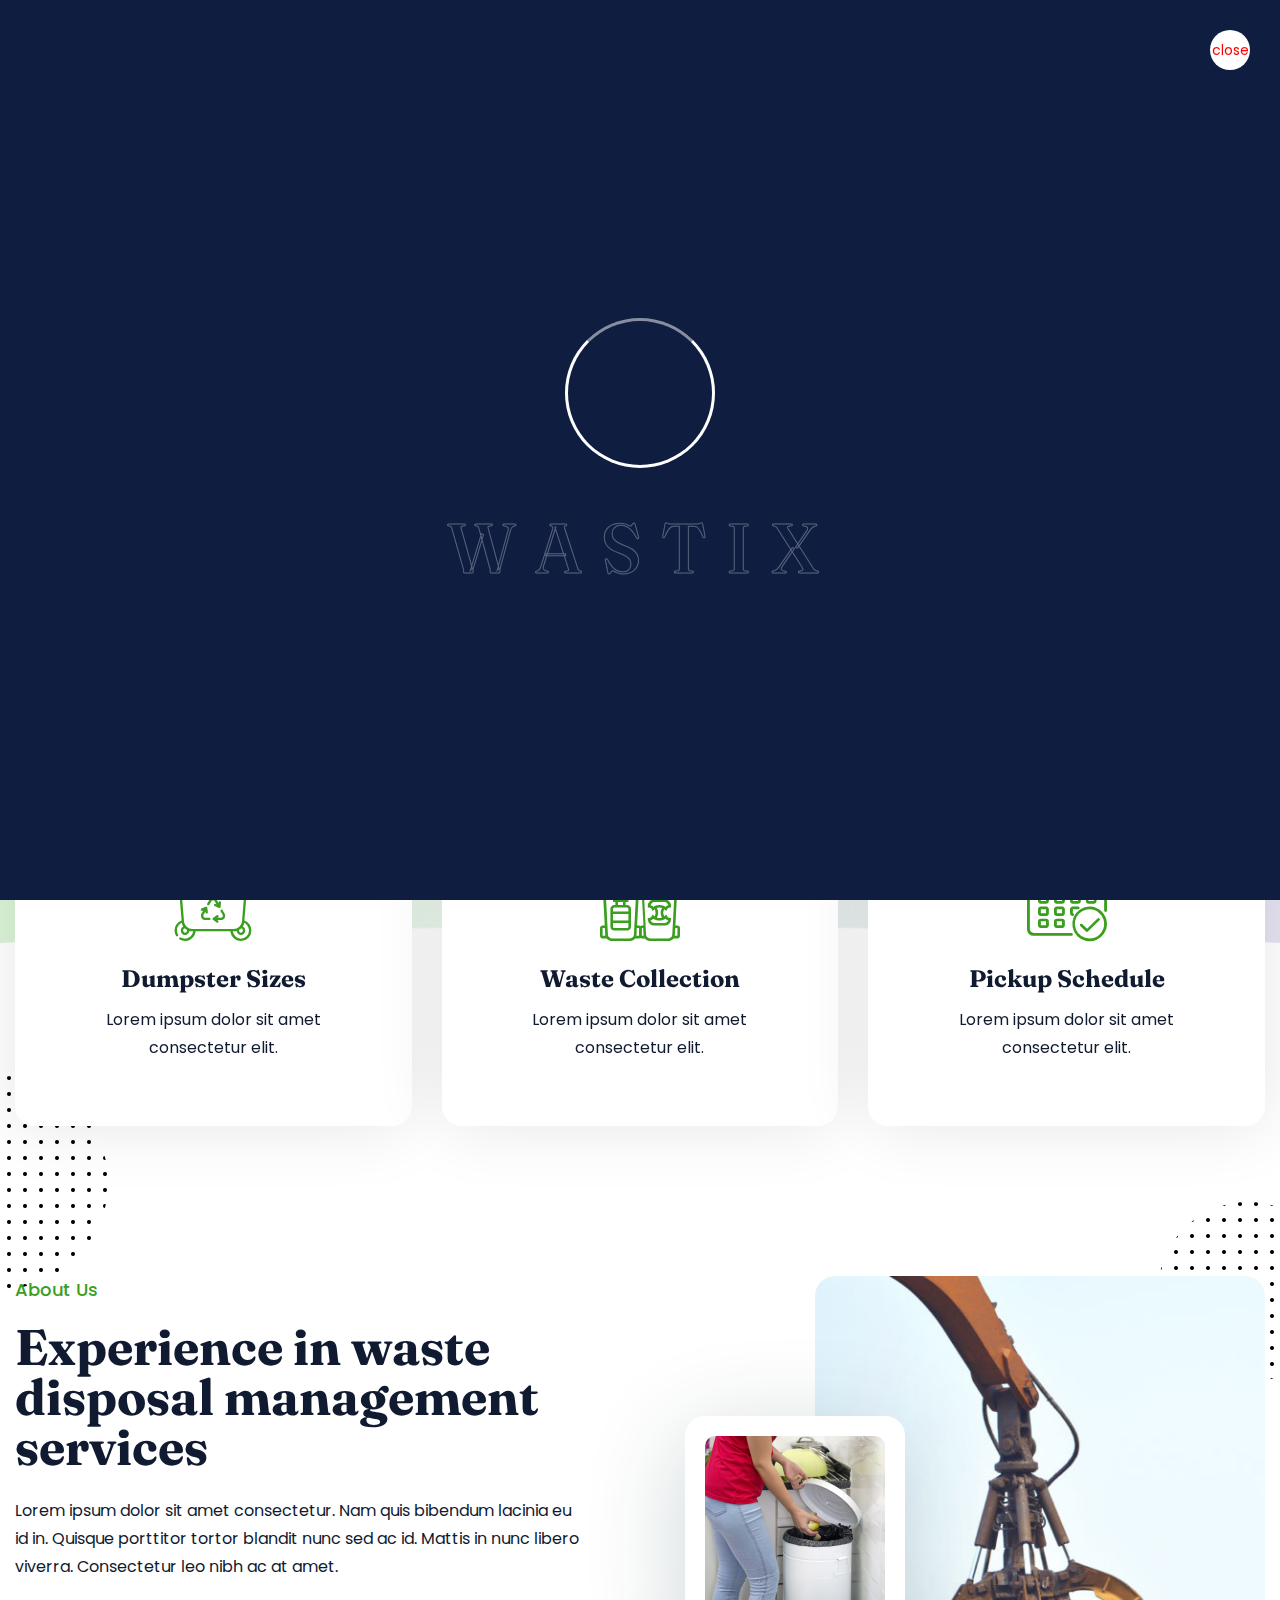
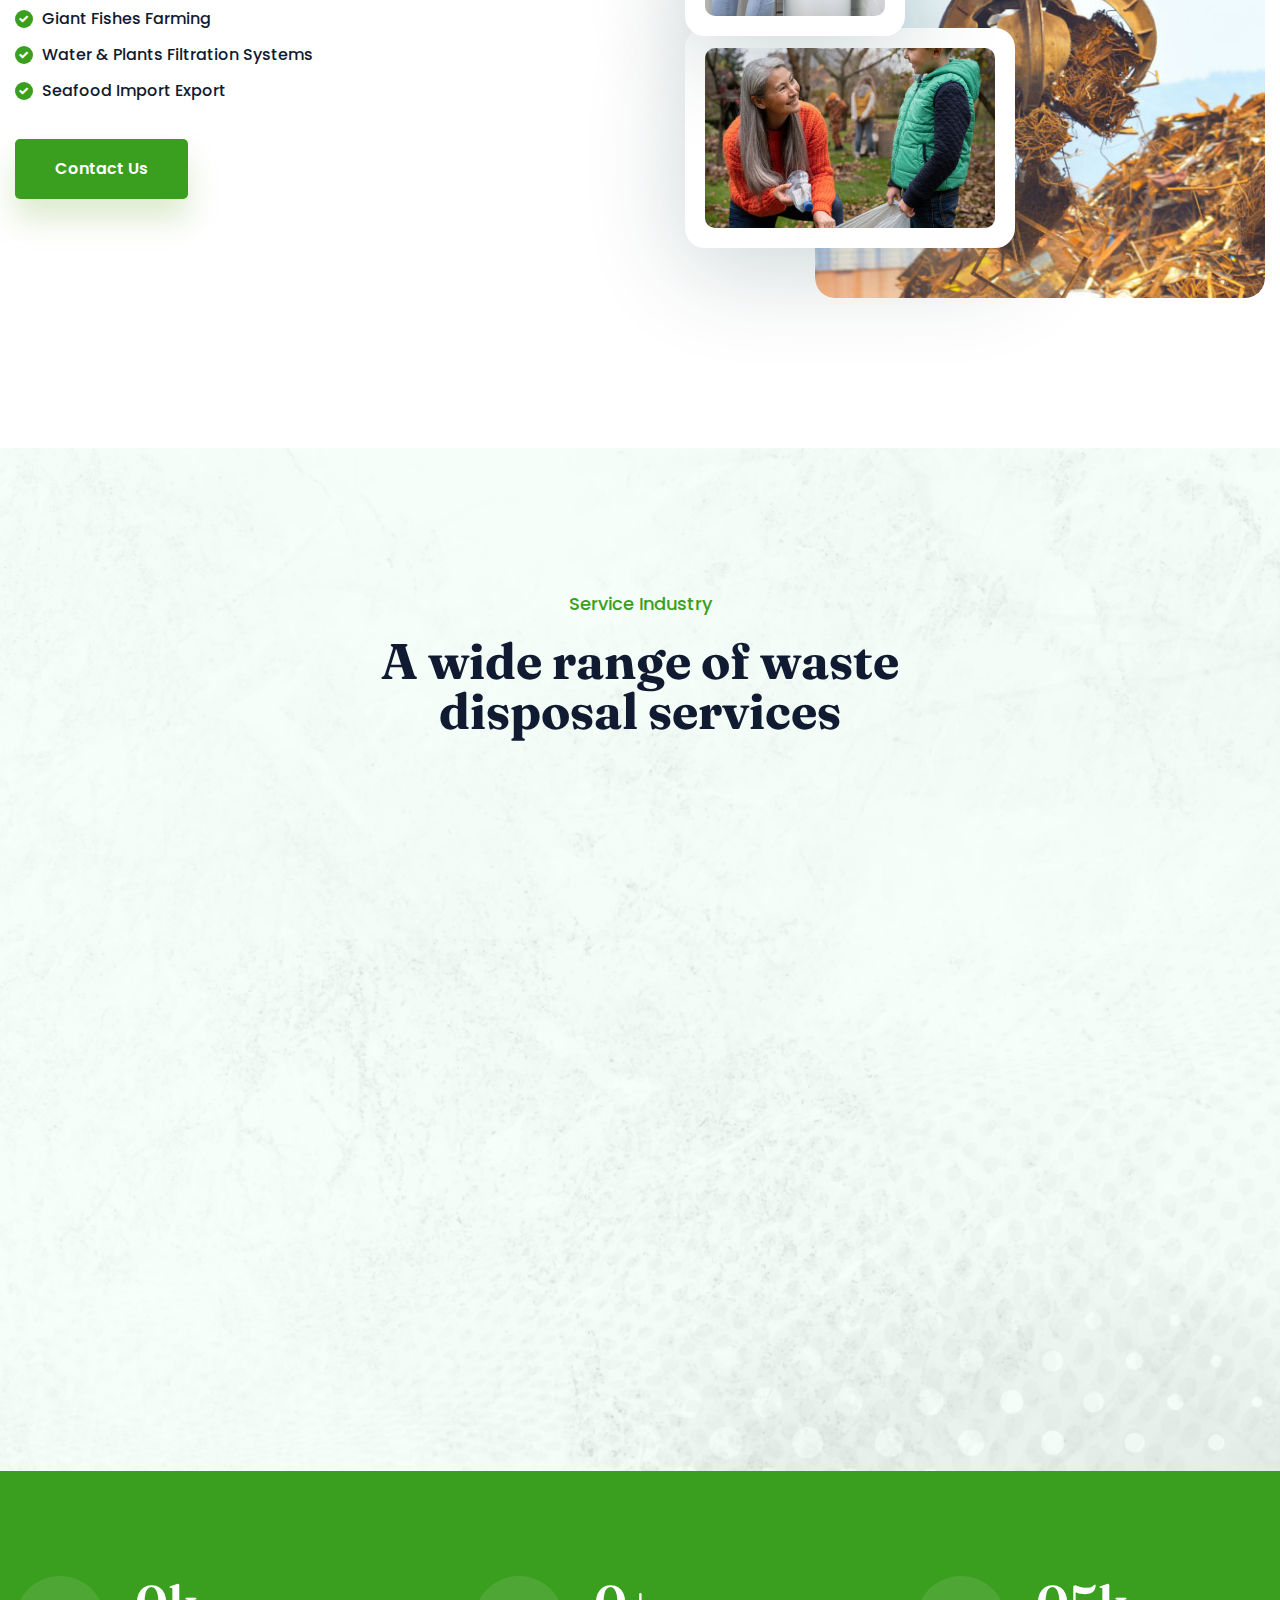
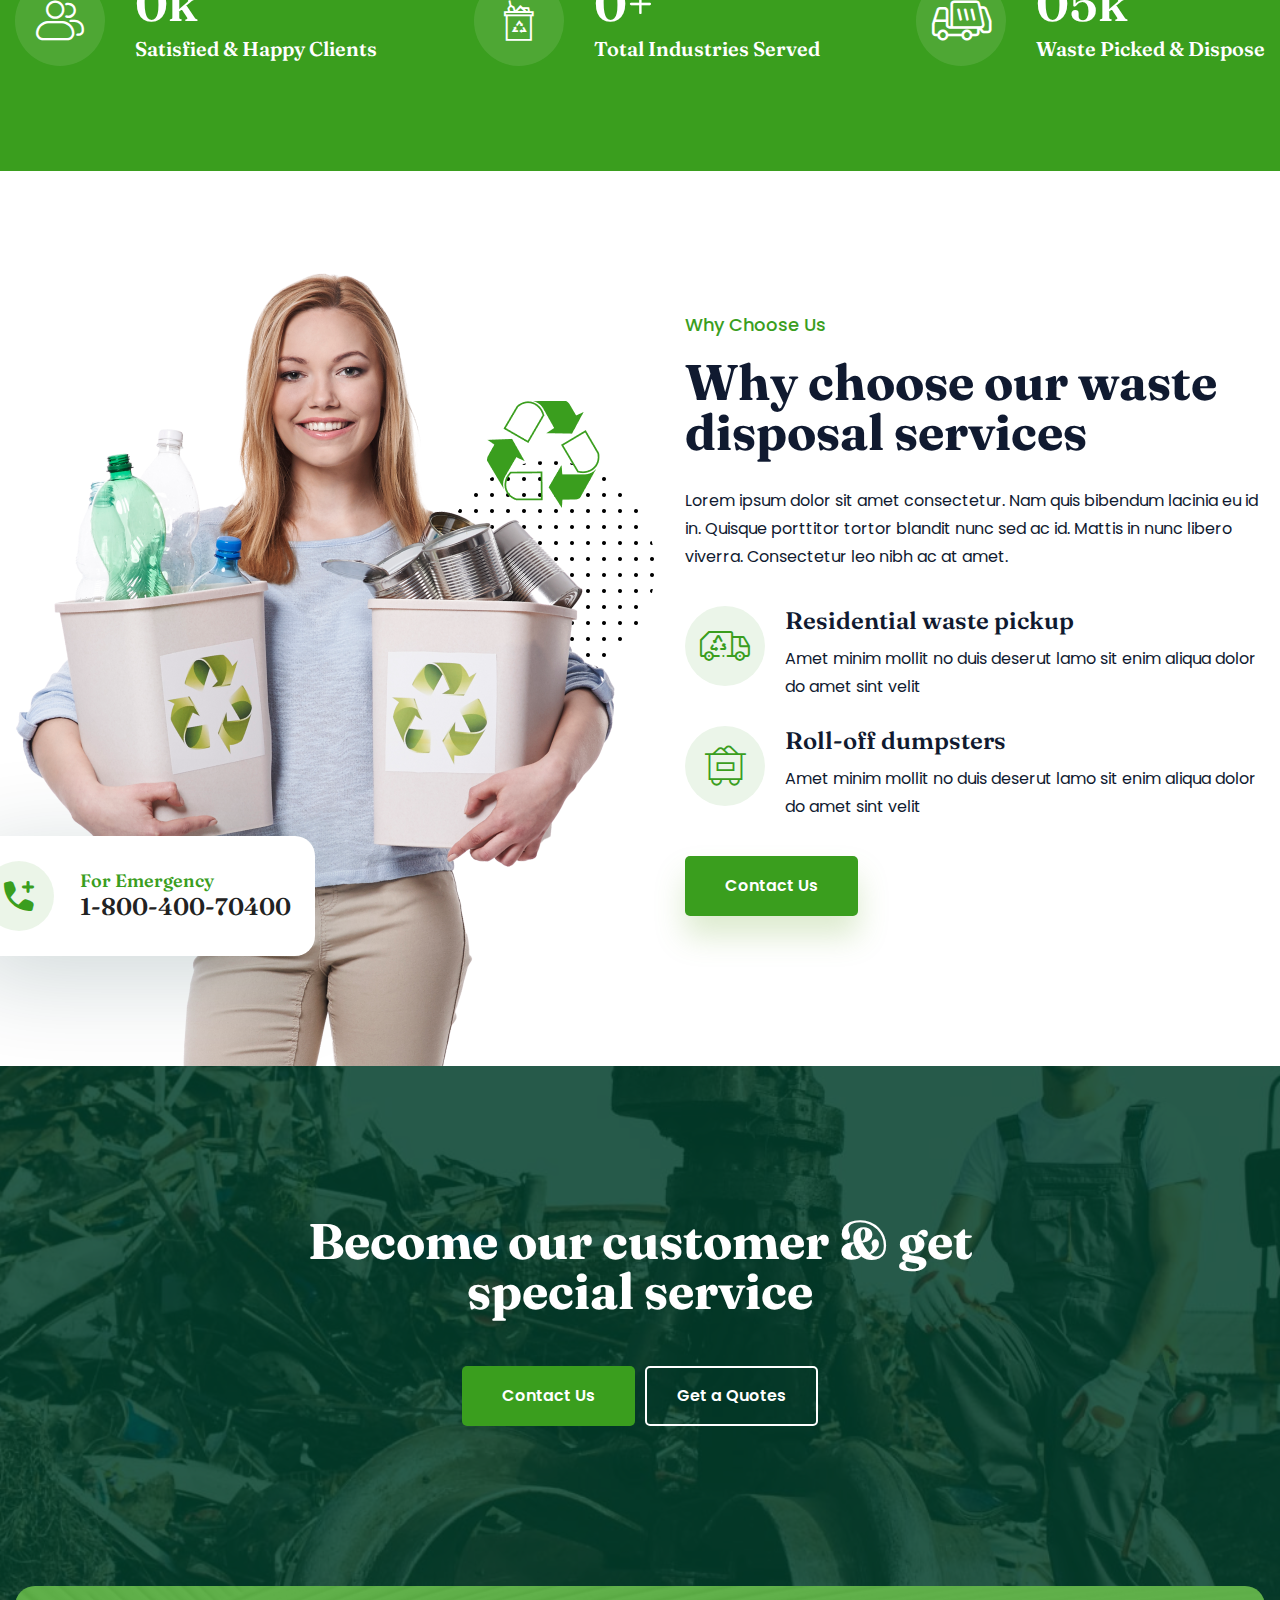
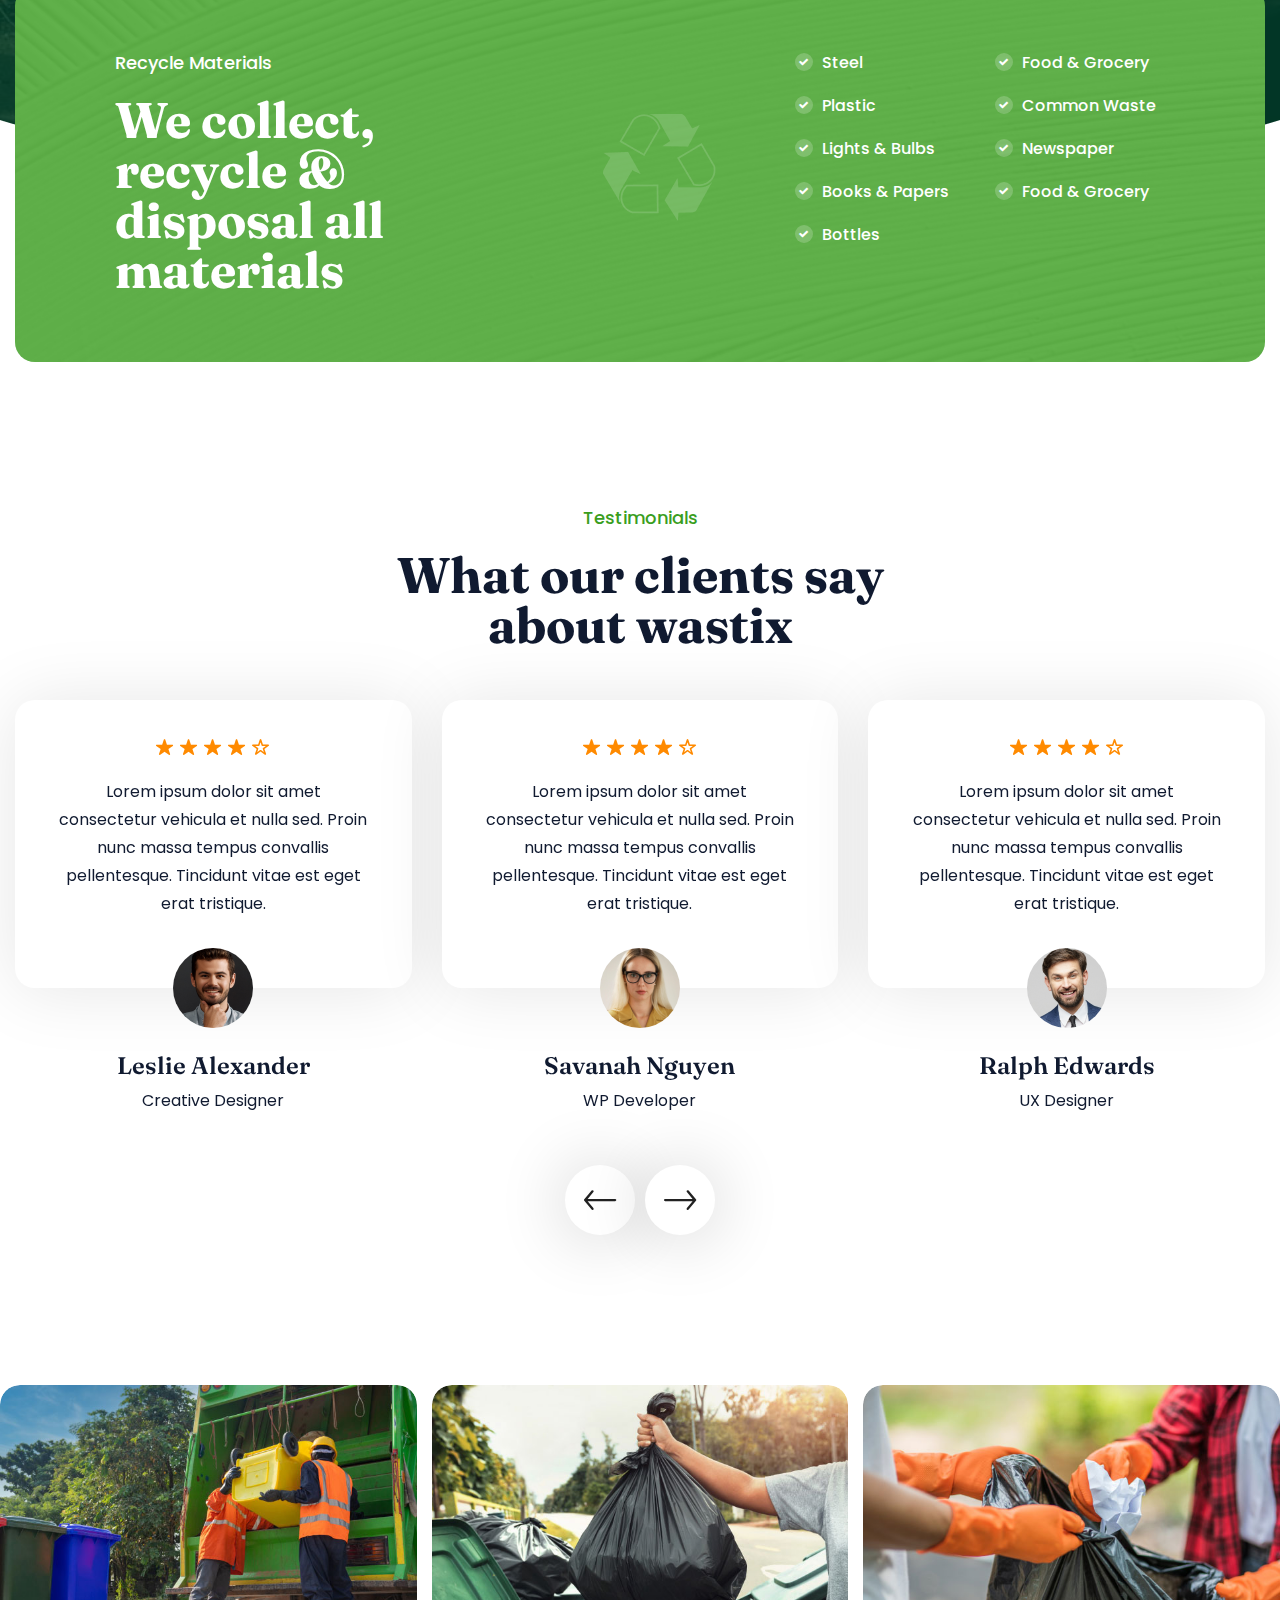
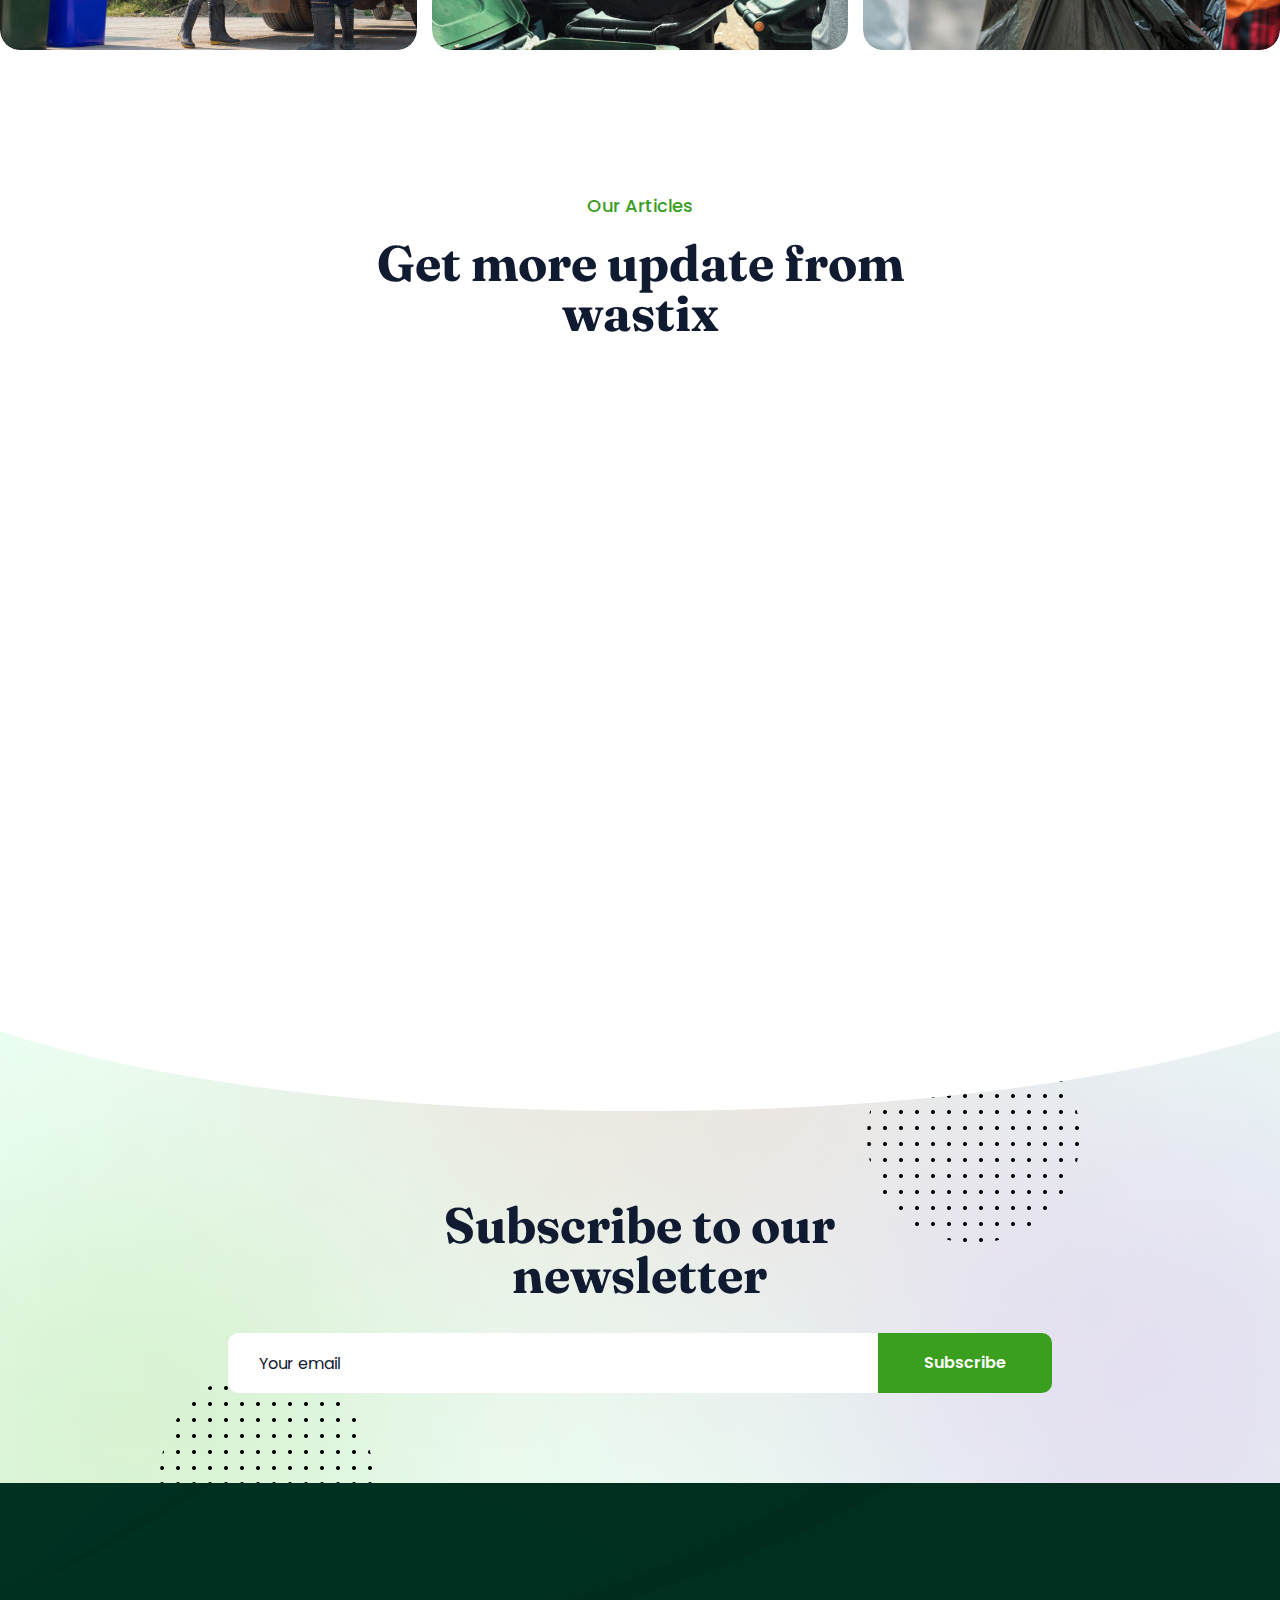
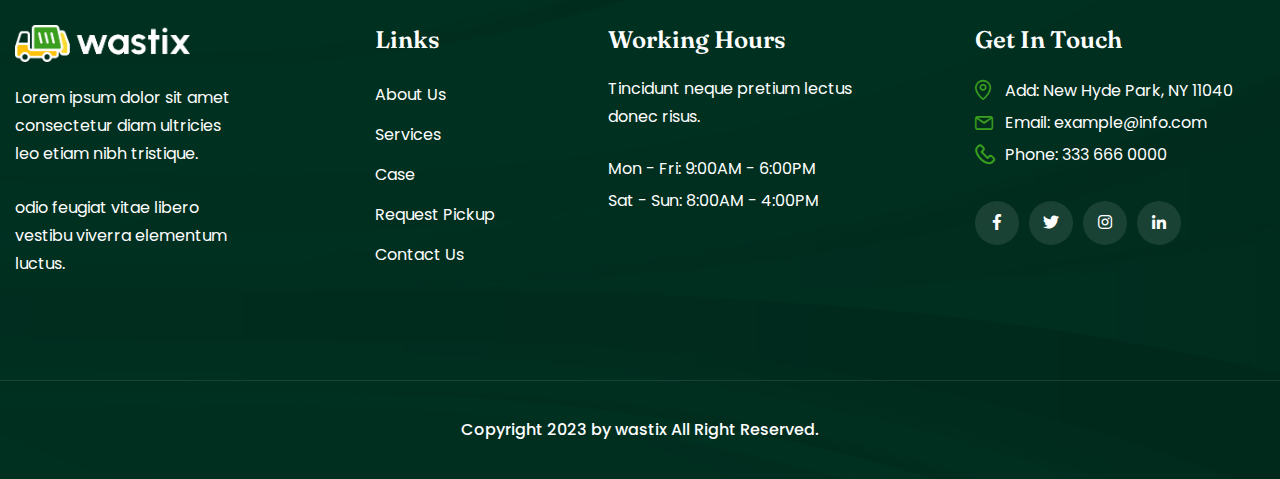
==== commit 9f40c6ef: "update: navbar section updated" ====
--- a/index.html
+++ b/index.html
@@ -183,60 +183,10 @@
                         <nav class="main-menu navbar-expand-md navbar-light clearfix">
                             <div class="collapse navbar-collapse show clearfix" id="navbarSupportedContent">
                                 <ul class="navigation clearfix">
-                                    <li class="current dropdown"><a href="index.html">Home</a>
-                                        <ul>
-                                            <li><a href="index.html">Home Page One</a></li>
-                                            <li><a href="index-2.html">Home Page Two</a></li>
-                                            <li><a href="index-3.html">Home Page Three</a></li>
-                                            <li><a href="index-onepage.html">OnePage Home</a></li>
-                                            <li class="dropdown"><a href="index.html">Header Style</a>
-                                                <ul>
-                                                    <li><a href="index.html">Header Style 01</a></li>
-                                                    <li><a href="index-3.html">Header Style 02</a></li>
-                                                </ul>
-                                            </li>
-                                        </ul>
+                                    <li class="current"><a href="index.html">Home</a>
+                                       
                                     </li> 
-                                    <li class="dropdown"><a href="index.html">Services</a>
-                                        <ul>
-                                            <li><a href="service.html">Our Services</a></li>
-                                            <li><a href="service-details.html">Garbage pickup</a></li>
-                                            <li><a href="service-details-2.html">Dumpster rental</a></li>
-                                            <li><a href="service-details-3.html">Waste collection</a></li>
-                                            <li><a href="service-details-4.html">Recycling service</a></li>
-                                            <li><a href="service-details-5.html">Residential service</a></li>
-                                            <li><a href="service-details-6.html">Roll-Off dumpster</a></li>
-                                        </ul>
-                                    </li> 
-                                    <li class="dropdown"><a href="index.html">Pages</a>
-                                        <ul>
-                                            <li class="dropdown"><a href="index.html">Team</a>
-                                                <ul>
-                                                    <li><a href="team.html">Team Page</a></li>
-                                                    <li><a href="team-details.html">Team Details</a></li>
-                                                </ul>
-                                            </li>
-                                            <li><a href="about.html">About Us</a></li>
-                                            <li><a href="testimonial.html">Testimonials</a></li>
-                                            <li><a href="pricing.html">Pricing Table</a></li>
-                                            <li><a href="faq.html">Faq's</a></li>
-                                            <li><a href="error.html">Error Page</a></li>
-                                        </ul>
-                                    </li> 
-                                    <li class="dropdown"><a href="index.html">Projects</a>
-                                        <ul>
-                                            <li><a href="project.html">Project 1</a></li>
-                                            <li><a href="project-2.html">Project 2</a></li>
-                                            <li><a href="project-details.html">Project Details</a></li>
-                                        </ul>
-                                    </li>
-                                    <li class="dropdown"><a href="index.html">Blog</a>
-                                        <ul>
-                                            <li><a href="blog.html">Blog Grid</a></li>
-                                            <li><a href="blog-2.html">Blog Classic</a></li>
-                                            <li><a href="blog-details.html">Blog Details</a></li>
-                                        </ul>
-                                    </li>  
+                                    <li><a href="service.html">Services</a></li> 
                                     <li><a href="contact.html">Contact</a></li> 
                                 </ul>
                             </div>
@@ -1025,7 +975,7 @@
             <div class="footer-bottom centred">
                 <div class="auto-container">
                     <div class="copyright">
-                        <p>Copyright 2023 by <a href="index.html">wastix</a> template All Right Reserved.</p>
+                        <p>Copyright 2023 by <a href="index.html">wastix</a> All Right Reserved.</p>
                     </div>
                 </div>
             </div>
